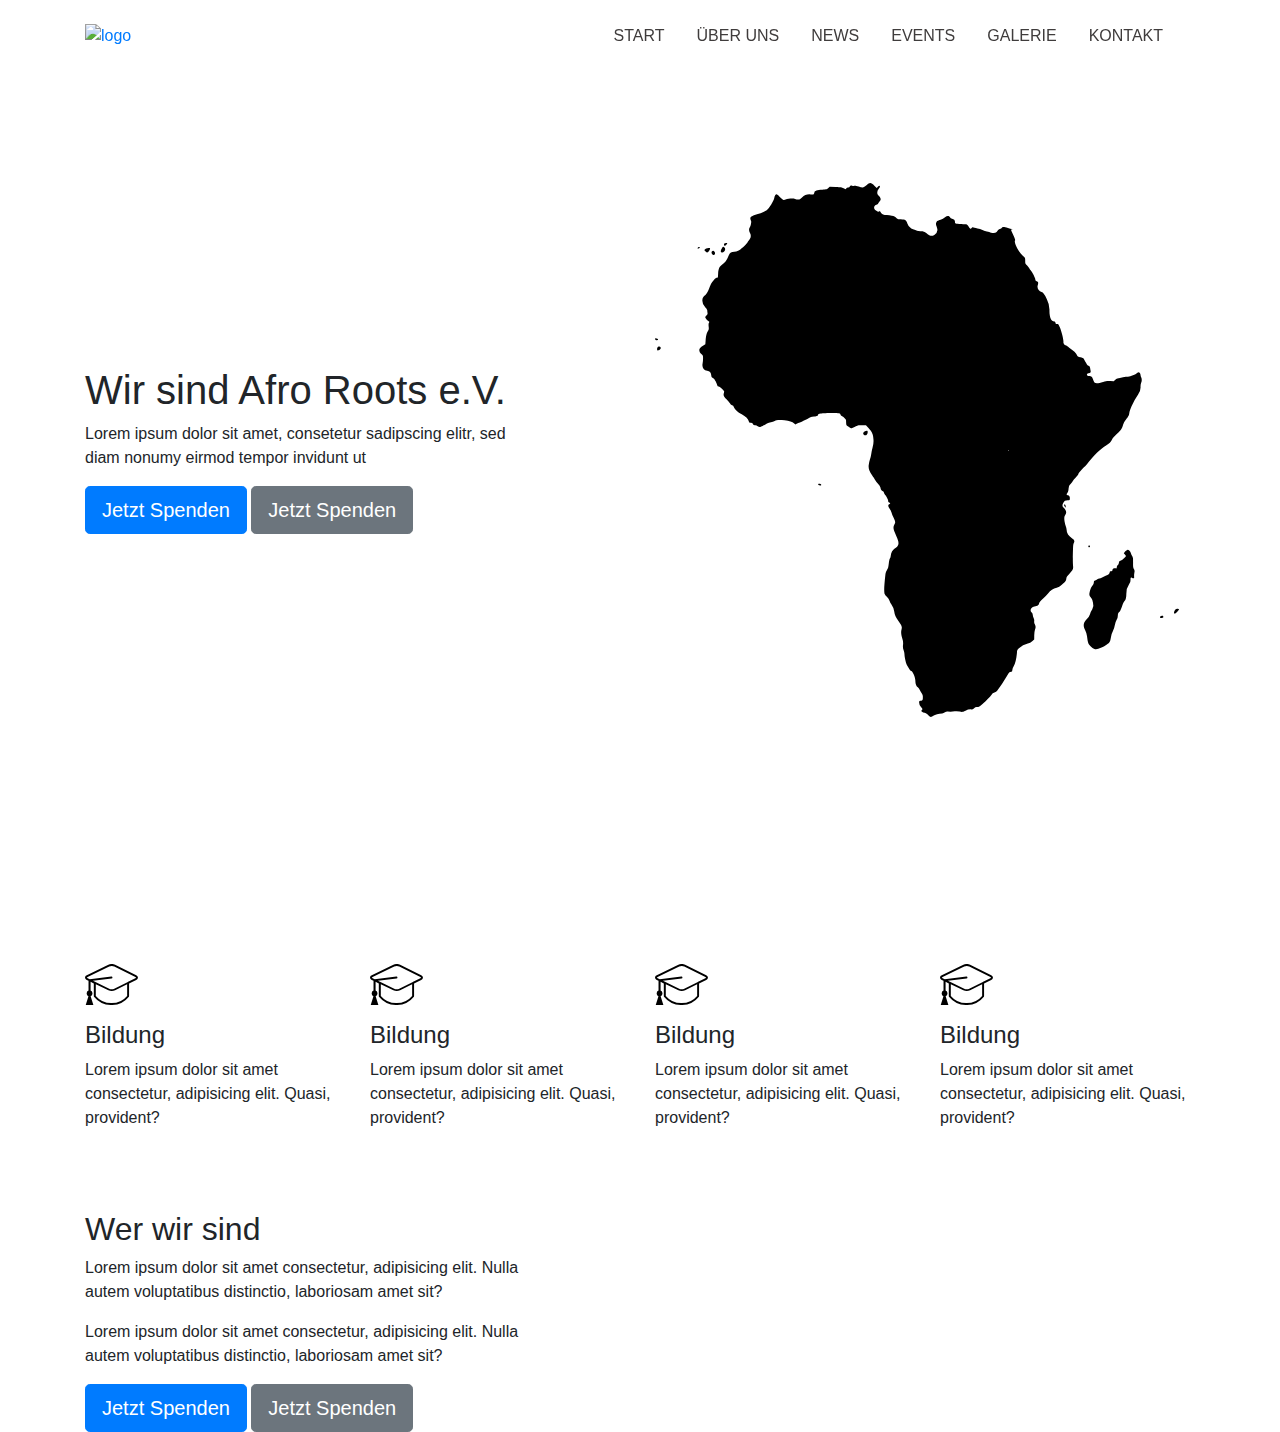
==== index.html @ 77c0eddc "first commit" ====
<!DOCTYPE html>
<html lang="en">
  <!-- Head -->

  <head>
    <meta charset="UTF-8" />
    <meta name="viewport" content="width=device-width, initial-scale=1.0" />
    <meta http-equiv="X-UA-Compatible" content="ie=edge" />
    <title>Home - Afro Roots e.V.</title>

    <!-- Font Awesome -->
    <link
      href="https://cdnjs.cloudflare.com/ajax/libs/font-awesome/5.9.0/css/all.min.css"
      rel="stylesheet"
    />

    <!-- Styles -->
    <link rel="stylesheet" href="style.css" />
    <link rel="stylesheet" href="bootstrap/bootstrap.min.css" />

    <!-- Scripts -->
    <script src="js/jquery.js"></script>
    <script src="js/script.js" defer></script>
  </head>
  <!-- Head  end -->

  <body>
    <!-- NAVBAR -->
    <nav id="nav" class="d-flex align-items-center justify-content-between">
      <div class="overlay"></div>
      <div class="container">
        <div class="row">
          <div class="col-12 d-flex align-items-center justify-content-between">
            <!-- NAV HEADER -->
            <div
              class="nav-header d-flex align-items-center justify-content-between"
            >
              <a class="logo" href="index.html"
                ><img src="img/logo.svg" alt="logo"
              /></a>
              <div id="menu-btn">
                <span></span>
                <span></span>
                <span></span>
              </div>
            </div>
            <!-- LINKS -->
            <div class="links-container d-flex align-items-center" id="menu">
              <ul>
                <li>
                  <a href="index.html">Start</a>
                </li>
                <li>
                  <a href="uberuns.html">Über Uns</a>
                </li>
                <li>
                  <a href="leistungen.html">News</a>
                </li>
                <li>
                  <a href="projekte.html">Events</a>
                </li>
                <li>
                  <a href="projekte.html">Galerie</a>
                </li>
                <li>
                  <a href="kontakt.html">Kontakt</a>
                </li>
              </ul>
            </div>
          </div>
        </div>
      </div>
    </nav>
    <!-- NAVBAR END -->

    <div class="wrapper home">
      <!-- HEADER -->
      <header>
        <div class="container h-100 d-flex align-items-center">
          <div class="row d-flex align-items-center">
            <div class="col-sm-12 col-lg-5 mb-5 mb-lg-0">
              <h1>Wir sind Afro Roots e.V.</h1>
              <p>
                Lorem ipsum dolor sit amet, consetetur sadipscing elitr, sed
                diam nonumy eirmod tempor invidunt ut
              </p>
              <div class="btns">
                <div class="btn btn-lg btn-primary">Jetzt Spenden</div>
                <div class="btn btn-lg btn-secondary">Jetzt Spenden</div>
              </div>
            </div>
            <div class="col-sm-12 col-lg-6 offset-lg-1">
              <img src="img/africa.svg" alt="" class="img-fluid" />
            </div>
          </div>
        </div>
      </header>
      <!-- HEADER END -->

      <section class="padding">
        <div class="container">
          <div class="row">
            <div class="col-sm-12 col-lg-3 mb-5 mb-lg-0">
              <div>
                <img class="icon mb-3" src="img/education.svg" alt="" />
                <h4>Bildung</h4>
                <p>
                  Lorem ipsum dolor sit amet consectetur, adipisicing elit.
                  Quasi, provident?
                </p>
              </div>
            </div>
            <div class="col-sm-12 col-lg-3 mb-5 mb-lg-0">
              <div>
                <img class="icon mb-3" src="img/education.svg" alt="" />
                <h4>Bildung</h4>
                <p>
                  Lorem ipsum dolor sit amet consectetur, adipisicing elit.
                  Quasi, provident?
                </p>
              </div>
            </div>
            <div class="col-sm-12 col-lg-3 mb-5 mb-lg-0">
              <div>
                <img class="icon mb-3" src="img/education.svg" alt="" />
                <h4>Bildung</h4>
                <p>
                  Lorem ipsum dolor sit amet consectetur, adipisicing elit.
                  Quasi, provident?
                </p>
              </div>
            </div>
            <div class="col-sm-12 col-lg-3 mb-5 mb-lg-0">
              <div>
                <img class="icon mb-3" src="img/education.svg" alt="" />
                <h4>Bildung</h4>
                <p>
                  Lorem ipsum dolor sit amet consectetur, adipisicing elit.
                  Quasi, provident?
                </p>
              </div>
            </div>
          </div>
        </div>
      </section>

      <section>
        <div class="container">
          <div class="row">
            <div class="col-sm-12 col-lg-5">
              <h2>Wer wir sind</h2>
              <p>
                Lorem ipsum dolor sit amet consectetur, adipisicing elit. Nulla
                autem voluptatibus distinctio, laboriosam amet sit?
              </p>
              <p>
                Lorem ipsum dolor sit amet consectetur, adipisicing elit. Nulla
                autem voluptatibus distinctio, laboriosam amet sit?
              </p>
              <div class="btns">
                <div class="btn btn-lg btn-primary">Jetzt Spenden</div>
                <div class="btn btn-lg btn-secondary">Jetzt Spenden</div>
              </div>
            </div>
          </div>
        </div>
      </section>
    </div>
  </body>

  <script src="bootstrap/bootstrap.min.js"></script>
</html>
---- style.css ----
/* GLOBAL STYLES */
.padding {
  padding: 4rem;
}

nav {
  position: fixed;
  width: 100%;
  z-index: 20;
  height: 4.5em;
  -webkit-transition: all 0.4s ease;
  transition: all 0.4s ease;
}

nav .logo {
  -webkit-transition: all 0.4s ease;
  transition: all 0.4s ease;
}

nav .logo img {
  width: 140px;
}

@media screen and (min-width: 992px) {
  nav .logo img {
    width: 160px;
  }
}

nav .overlay {
  background: #555555;
  opacity: 0.6;
  width: 100%;
  height: 200vh;
  z-index: 20;
  position: fixed;
  display: none;
  -webkit-transition: all 0.4s ease;
  transition: all 0.4s ease;
}

@media screen and (min-width: 992px) {
  nav .overlay {
    display: none;
  }
}

nav .overlay-visible {
  display: block;
  -webkit-transition: all 0.4s ease;
  transition: all 0.4s ease;
}

@media screen and (min-width: 992px) {
  nav .overlay-visible {
    display: none;
  }
}

nav .nav-header {
  width: 100%;
}

nav .btn {
  margin-top: 0;
}

nav .links-container {
  background: #fff;
  position: fixed;
  height: 100%;
  width: 70%;
  top: 0;
  right: 0;
  -webkit-transform: translateX(100%);
          transform: translateX(100%);
  -webkit-transition: all 0.4s ease;
  transition: all 0.4s ease;
  z-index: 22;
}

nav .links-container .btn {
  display: none;
}

@media screen and (min-width: 992px) {
  nav .links-container .btn {
    display: block;
  }
}

nav .links-container ul {
  display: -webkit-box;
  display: -ms-flexbox;
  display: flex;
  -webkit-box-orient: vertical;
  -webkit-box-direction: normal;
      -ms-flex-direction: column;
          flex-direction: column;
  margin: 0;
  -webkit-box-align: start;
      -ms-flex-align: start;
          align-items: start;
  -webkit-transition: all 0.4s ease;
  transition: all 0.4s ease;
}

@media screen and (min-width: 992px) {
  nav .links-container ul {
    -webkit-box-orient: horizontal;
    -webkit-box-direction: normal;
        -ms-flex-direction: row;
            flex-direction: row;
    -webkit-box-align: center;
        -ms-flex-align: center;
            align-items: center;
  }
}

nav .links-container ul li {
  display: inline-block;
  margin-bottom: 2rem;
}

nav .links-container ul li:last-child {
  display: inline-block;
}

@media screen and (min-width: 992px) {
  nav .links-container ul li {
    margin-bottom: 0;
    margin-right: 2em !important;
  }
}

nav .links-container ul li a {
  font-family: "Montserrat Medium", sans-serif;
  text-transform: uppercase;
  color: #3f3c3c;
  font-size: 1.6em;
  -webkit-transition: all 0.4s ease;
  transition: all 0.4s ease;
}

nav .links-container ul li a:hover {
  color: #46b3e6;
}

@media screen and (min-width: 992px) {
  nav .links-container ul li a {
    font-size: 1em;
  }
}

nav .links-container ul li .active {
  color: #46b3e6;
}

nav a {
  text-decoration: none;
}

nav .menu-open {
  display: -webkit-box !important;
  display: -ms-flexbox !important;
  display: flex !important;
  -webkit-transform: translateX(0);
          transform: translateX(0);
  -webkit-transition: all 0.4s ease;
  transition: all 0.4s ease;
}

nav #menu-btn {
  display: block;
  cursor: pointer;
  position: relative;
  z-index: 25;
  -webkit-transition: all 0.4s ease;
  transition: all 0.4s ease;
}

nav #menu-btn span {
  background: #3f3c3c;
  width: 32px;
  height: 4px;
  margin-bottom: 0.25em;
  display: block;
  -webkit-transition: all 0.4s ease;
  transition: all 0.4s ease;
}

nav #menu-btn .menu-btn-open {
  -webkit-transform: rotate(45deg);
          transform: rotate(45deg);
  margin: 0;
}

nav #menu-btn .menu-btn-open-2 {
  -webkit-transform: rotate(-45deg);
          transform: rotate(-45deg);
  position: relative;
  margin: 0;
  bottom: 4px;
}

nav #menu-btn .menu-close {
  display: none;
  margin: 0;
}

nav #menu-btn .span:last-child {
  margin-bottom: 0em;
}

@media (min-width: 992px) {
  nav .links-container {
    position: static;
    background: transparent;
    -webkit-transform: translateX(0);
            transform: translateX(0);
    width: auto;
  }
  nav .nav-header {
    width: auto;
  }
  nav #menu-btn {
    display: none;
  }
}

/* fixed nav */
.fixed-nav {
  position: fixed;
  height: 5.5em;
  top: 0;
  left: 0;
  width: 100%;
  background: white;
  -webkit-box-shadow: 0 5px 10px rgba(154, 160, 185, 0.05), 0 15px 40px rgba(166, 173, 201, 0.2);
          box-shadow: 0 5px 10px rgba(154, 160, 185, 0.05), 0 15px 40px rgba(166, 173, 201, 0.2);
  z-index: 20;
}

.top-link {
  font-size: 1.25rem;
  position: fixed;
  bottom: 3rem;
  right: 3rem;
  width: 2rem;
  height: 2rem;
  background: #46b3e6;
  place-items: center;
  border-radius: 8px;
  -webkit-animation: bounce 3s ease-in-out infinite;
          animation: bounce 3s ease-in-out infinite;
  visibility: hidden;
  z-index: -4;
}

.top-link i {
  color: #fff;
  font-size: 1.2em;
}

.show-link {
  visibility: visible;
  z-index: 4;
}

@-webkit-keyframes bounce {
  0% {
    -webkit-transform: scale(1);
            transform: scale(1);
  }
  50% {
    -webkit-transform: scale(1.3);
            transform: scale(1.3);
  }
  100% {
    -webkit-transform: scale(1);
            transform: scale(1);
  }
}

@keyframes bounce {
  0% {
    -webkit-transform: scale(1);
            transform: scale(1);
  }
  50% {
    -webkit-transform: scale(1.3);
            transform: scale(1.3);
  }
  100% {
    -webkit-transform: scale(1);
            transform: scale(1);
  }
}

header {
  height: 100vh;
}
/*# sourceMappingURL=style.css.map */
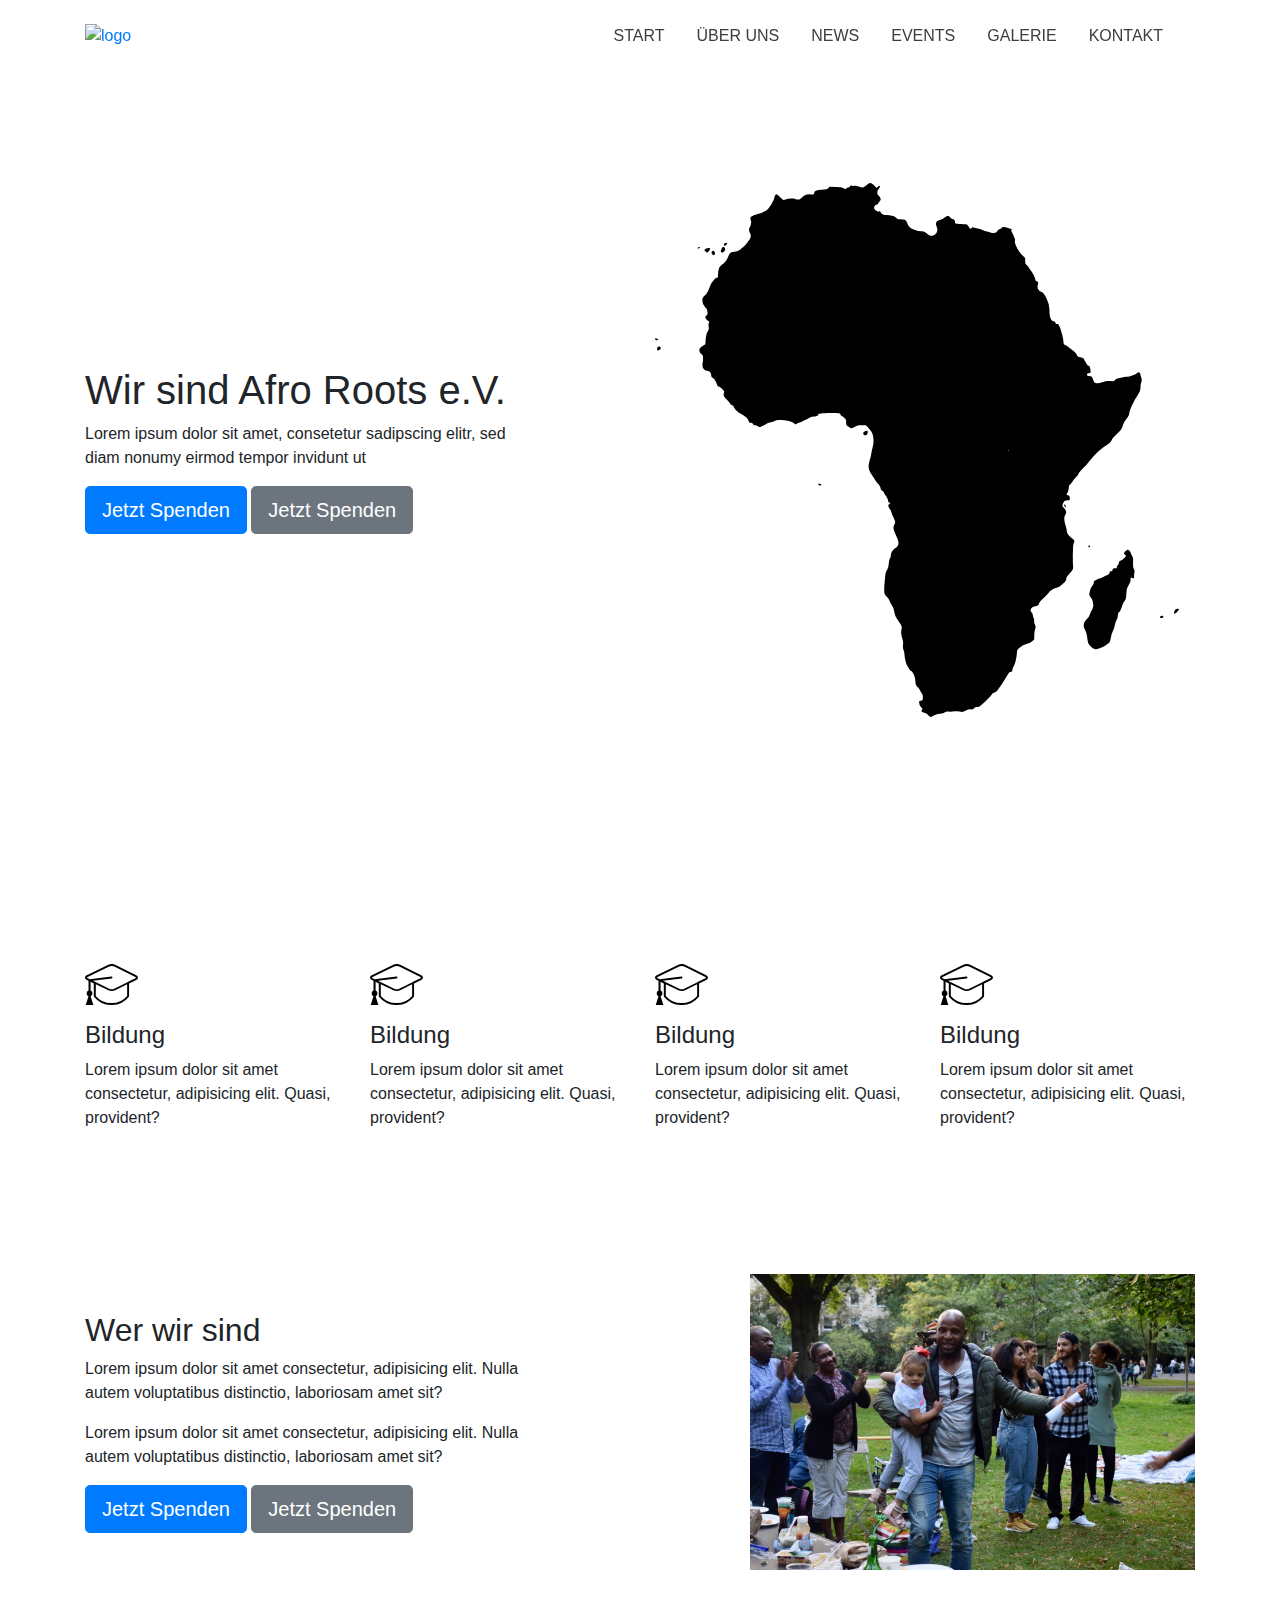
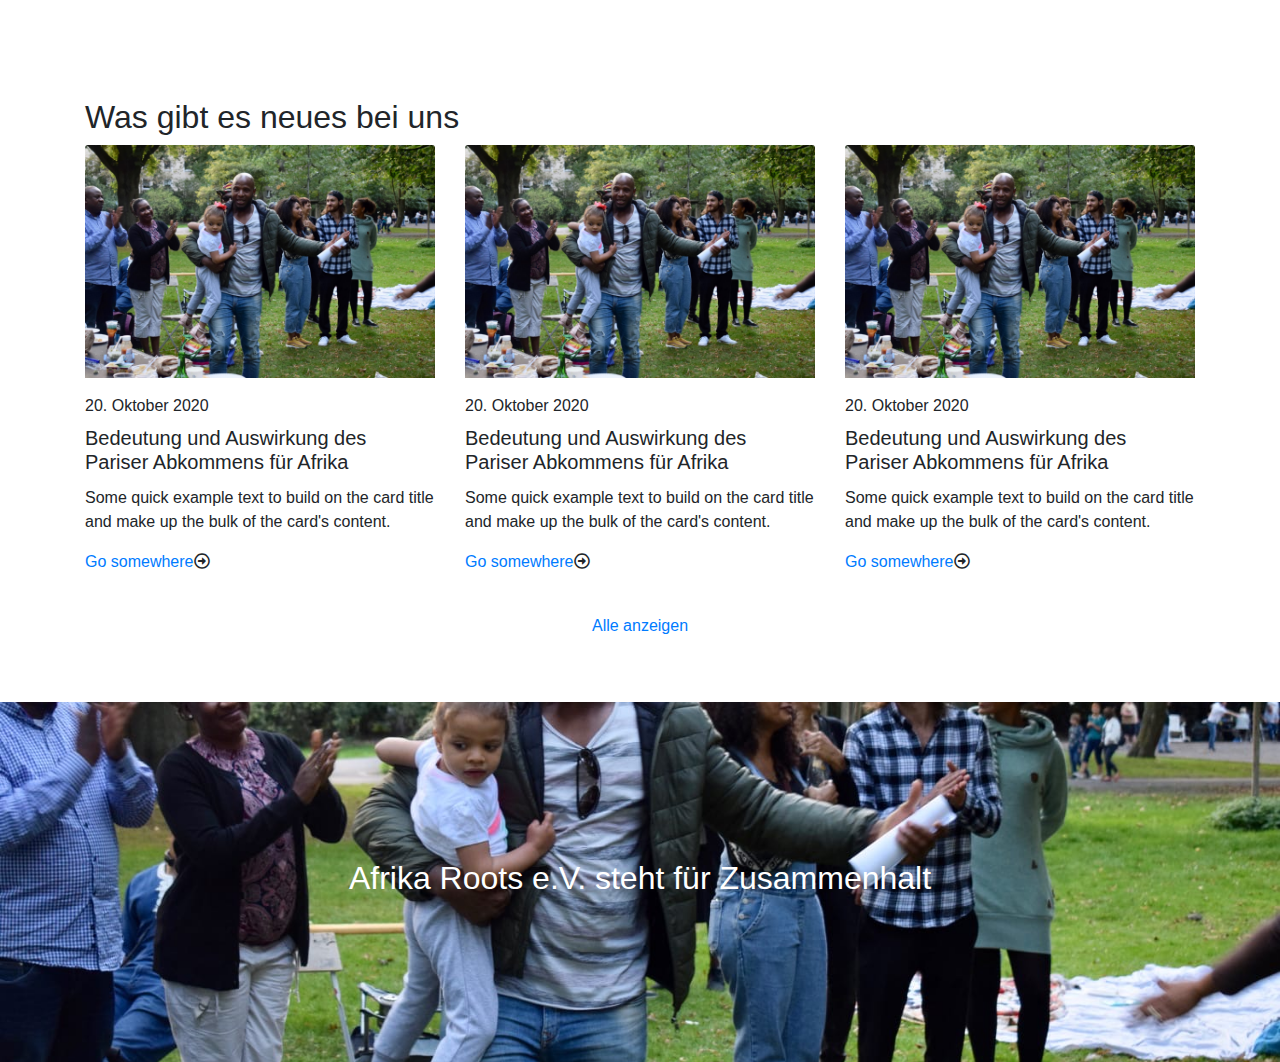
==== commit 6c4392ee: "add sections home" ====
--- a/index.html
+++ b/index.html
@@ -100,54 +100,54 @@
       <section class="padding">
         <div class="container">
           <div class="row">
-            <div class="col-sm-12 col-lg-3 mb-5 mb-lg-0">
-              <div>
-                <img class="icon mb-3" src="img/education.svg" alt="" />
-                <h4>Bildung</h4>
-                <p>
-                  Lorem ipsum dolor sit amet consectetur, adipisicing elit.
-                  Quasi, provident?
-                </p>
-              </div>
-            </div>
-            <div class="col-sm-12 col-lg-3 mb-5 mb-lg-0">
-              <div>
-                <img class="icon mb-3" src="img/education.svg" alt="" />
-                <h4>Bildung</h4>
-                <p>
-                  Lorem ipsum dolor sit amet consectetur, adipisicing elit.
-                  Quasi, provident?
-                </p>
-              </div>
-            </div>
-            <div class="col-sm-12 col-lg-3 mb-5 mb-lg-0">
-              <div>
-                <img class="icon mb-3" src="img/education.svg" alt="" />
-                <h4>Bildung</h4>
-                <p>
-                  Lorem ipsum dolor sit amet consectetur, adipisicing elit.
-                  Quasi, provident?
-                </p>
-              </div>
-            </div>
-            <div class="col-sm-12 col-lg-3 mb-5 mb-lg-0">
-              <div>
-                <img class="icon mb-3" src="img/education.svg" alt="" />
-                <h4>Bildung</h4>
-                <p>
-                  Lorem ipsum dolor sit amet consectetur, adipisicing elit.
-                  Quasi, provident?
-                </p>
-              </div>
-            </div>
-          </div>
-        </div>
-      </section>
-
-      <section>
+            <div class="col-sm-12 col-lg-3 mb-4 mb-lg-0">
+              <div>
+                <img class="icon mb-3" src="img/education.svg" alt="" />
+                <h4>Bildung</h4>
+                <p>
+                  Lorem ipsum dolor sit amet consectetur, adipisicing elit.
+                  Quasi, provident?
+                </p>
+              </div>
+            </div>
+            <div class="col-sm-12 col-lg-3 mb-4 mb-lg-0">
+              <div>
+                <img class="icon mb-3" src="img/education.svg" alt="" />
+                <h4>Bildung</h4>
+                <p>
+                  Lorem ipsum dolor sit amet consectetur, adipisicing elit.
+                  Quasi, provident?
+                </p>
+              </div>
+            </div>
+            <div class="col-sm-12 col-lg-3 mb-4 mb-lg-0">
+              <div>
+                <img class="icon mb-3" src="img/education.svg" alt="" />
+                <h4>Bildung</h4>
+                <p>
+                  Lorem ipsum dolor sit amet consectetur, adipisicing elit.
+                  Quasi, provident?
+                </p>
+              </div>
+            </div>
+            <div class="col-sm-12 col-lg-3">
+              <div>
+                <img class="icon mb-3" src="img/education.svg" alt="" />
+                <h4>Bildung</h4>
+                <p>
+                  Lorem ipsum dolor sit amet consectetur, adipisicing elit.
+                  Quasi, provident?
+                </p>
+              </div>
+            </div>
+          </div>
+        </div>
+      </section>
+
+      <section class="padding">
         <div class="container">
-          <div class="row">
-            <div class="col-sm-12 col-lg-5">
+          <div class="row d-block d-lg-flex align-items-lg-center">
+            <div class="col-sm-12 col-lg-5 mb-5 mb-lg-0">
               <h2>Wer wir sind</h2>
               <p>
                 Lorem ipsum dolor sit amet consectetur, adipisicing elit. Nulla
@@ -162,6 +162,103 @@
                 <div class="btn btn-lg btn-secondary">Jetzt Spenden</div>
               </div>
             </div>
+            <div class="col-sm-12 col-lg-5 offset-lg-2">
+              <img src="img/img-bbq-1.JPG" alt="" class="img-fluid" />
+            </div>
+          </div>
+        </div>
+      </section>
+
+      <section class="padding">
+        <div class="container">
+          <div class="row">
+            <div class="col-sm-12 col-lg-12">
+              <h2>Was gibt es neues bei uns</h2>
+            </div>
+            <div class="col-sm-12 col-lg-4">
+              <div class="card border-0 w-100" style="width: 18rem">
+                <img
+                  class="card-img-top"
+                  src="img/img-bbq-1.JPG"
+                  alt="Card image cap"
+                />
+                <div class="card-body py-3 px-0">
+                  <span class="d-block mb-2">20. Oktober 2020</span>
+                  <h5 class="card-title">
+                    Bedeutung und Auswirkung des Pariser Abkommens für Afrika
+                  </h5>
+                  <p class="card-text">
+                    Some quick example text to build on the card title and make
+                    up the bulk of the card's content.
+                  </p>
+                  <div>
+                    <a href="#" class="read-more-btn">Go somewhere</a
+                    ><i class="far fa-arrow-alt-circle-right"></i>
+                  </div>
+                </div>
+              </div>
+            </div>
+            <div class="col-sm-12 col-lg-4">
+              <div class="card border-0 w-100" style="width: 18rem">
+                <img
+                  class="card-img-top"
+                  src="img/img-bbq-1.JPG"
+                  alt="Card image cap"
+                />
+                <div class="card-body py-3 px-0">
+                  <span class="d-block mb-2">20. Oktober 2020</span>
+                  <h5 class="card-title">
+                    Bedeutung und Auswirkung des Pariser Abkommens für Afrika
+                  </h5>
+                  <p class="card-text">
+                    Some quick example text to build on the card title and make
+                    up the bulk of the card's content.
+                  </p>
+                  <div>
+                    <a href="#" class="read-more-btn">Go somewhere</a
+                    ><i class="far fa-arrow-alt-circle-right"></i>
+                  </div>
+                </div>
+              </div>
+            </div>
+            <div class="col-sm-12 col-lg-4">
+              <div class="card border-0 w-100" style="width: 18rem">
+                <img
+                  class="card-img-top"
+                  src="img/img-bbq-1.JPG"
+                  alt="Card image cap"
+                />
+                <div class="card-body py-3 px-0">
+                  <span class="d-block mb-2">20. Oktober 2020</span>
+                  <h5 class="card-title">
+                    Bedeutung und Auswirkung des Pariser Abkommens für Afrika
+                  </h5>
+                  <p class="card-text">
+                    Some quick example text to build on the card title and make
+                    up the bulk of the card's content.
+                  </p>
+                  <div>
+                    <a href="#" class="read-more-btn">Go somewhere</a
+                    ><i class="far fa-arrow-alt-circle-right"></i>
+                  </div>
+                </div>
+              </div>
+            </div>
+            <div class="col-sm-12 col-12 text-center mt-4">
+              <a href="#" class="show-more-btn">Alle anzeigen</a>
+            </div>
+          </div>
+        </div>
+      </section>
+
+      <section class="banner banner-home">
+        <div
+          class="container-fluid d-flex align-items-center justify-content-center h-100"
+        >
+          <div class="row">
+            <div class="col-12">
+              <h2>Afrika Roots e.V. steht für Zusammenhalt</h2>
+            </div>
           </div>
         </div>
       </section>
--- a/style.css
+++ b/style.css
@@ -1,6 +1,6 @@
 /* GLOBAL STYLES */
 .padding {
-  padding: 4rem;
+  padding: 4rem 0;
 }
 
 nav {
@@ -300,4 +300,19 @@
 header {
   height: 100vh;
 }
+
+.banner {
+  height: 40vh;
+}
+
+.banner-home {
+  background: url("img/img-bbq-1.JPG");
+  background-size: cover;
+  background-position: center;
+  background-repeat: no-repeat;
+}
+
+.banner-home h2 {
+  color: #fff;
+}
 /*# sourceMappingURL=style.css.map */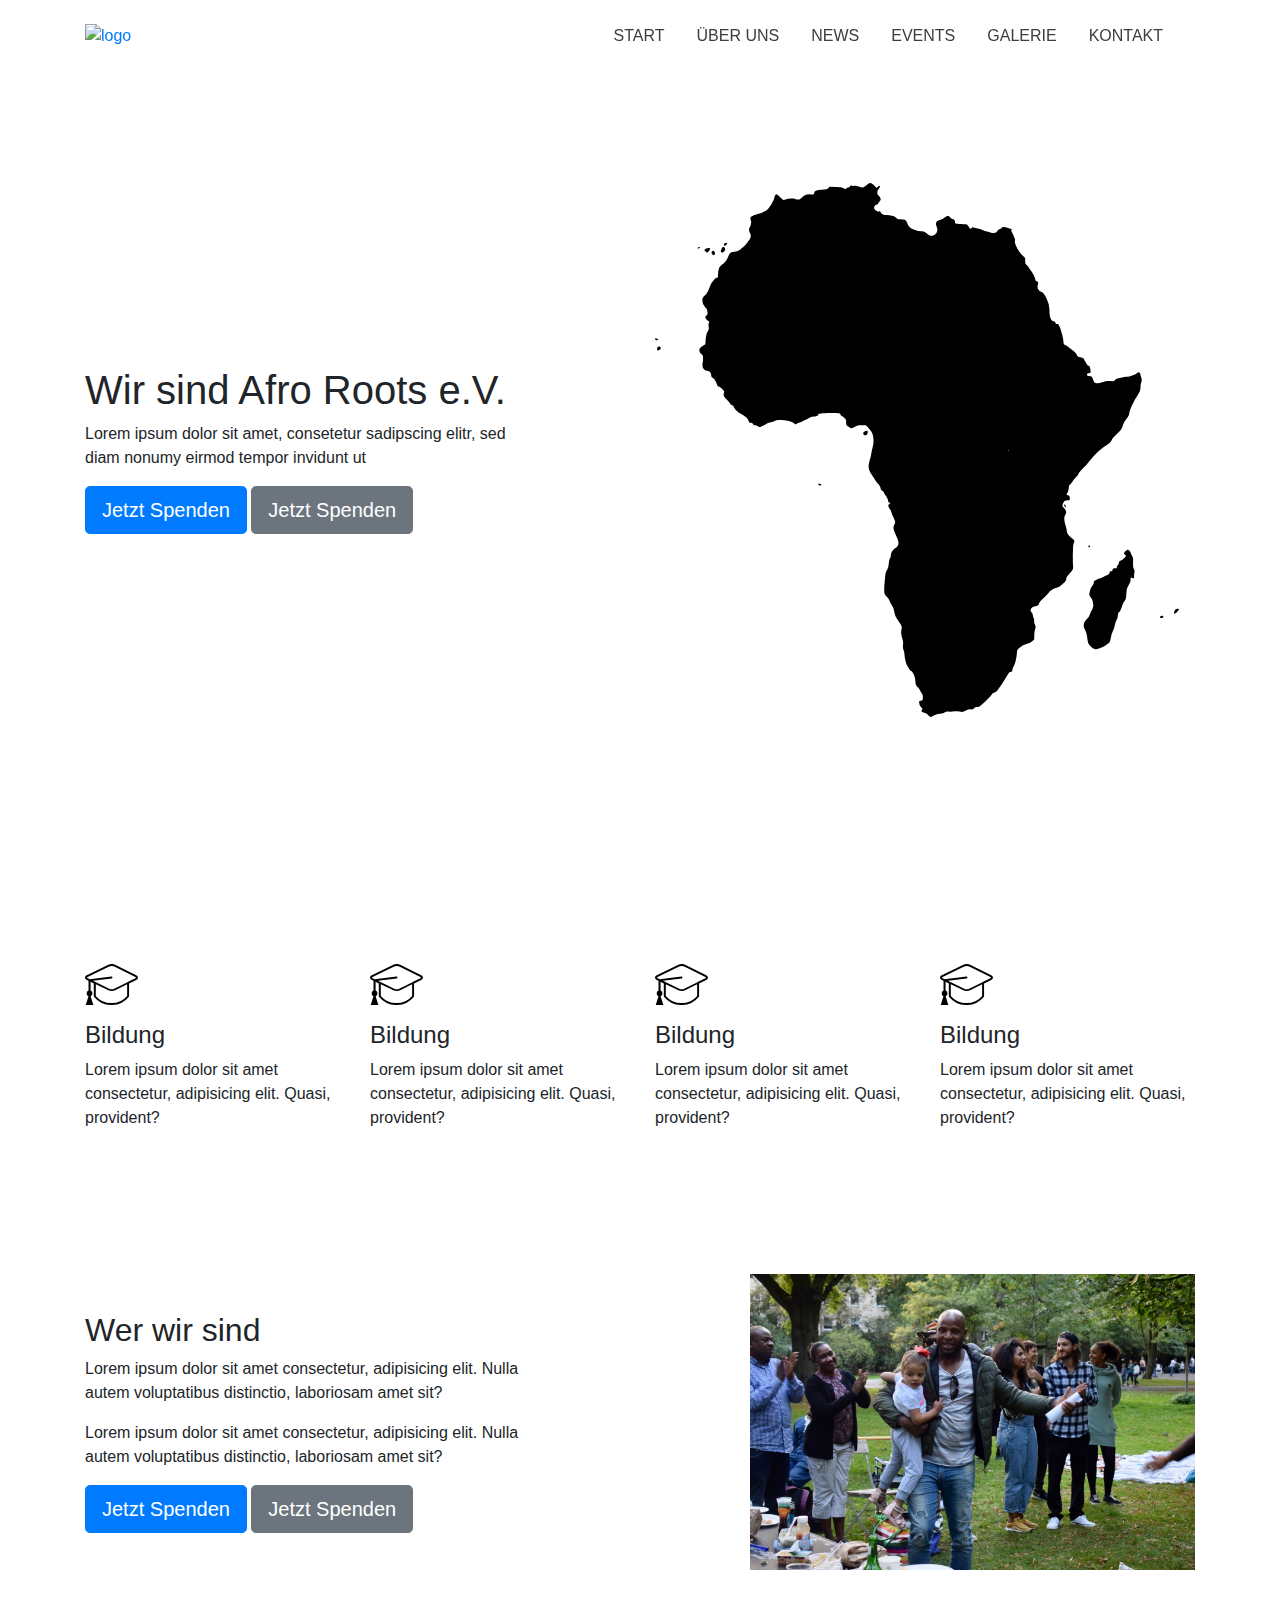
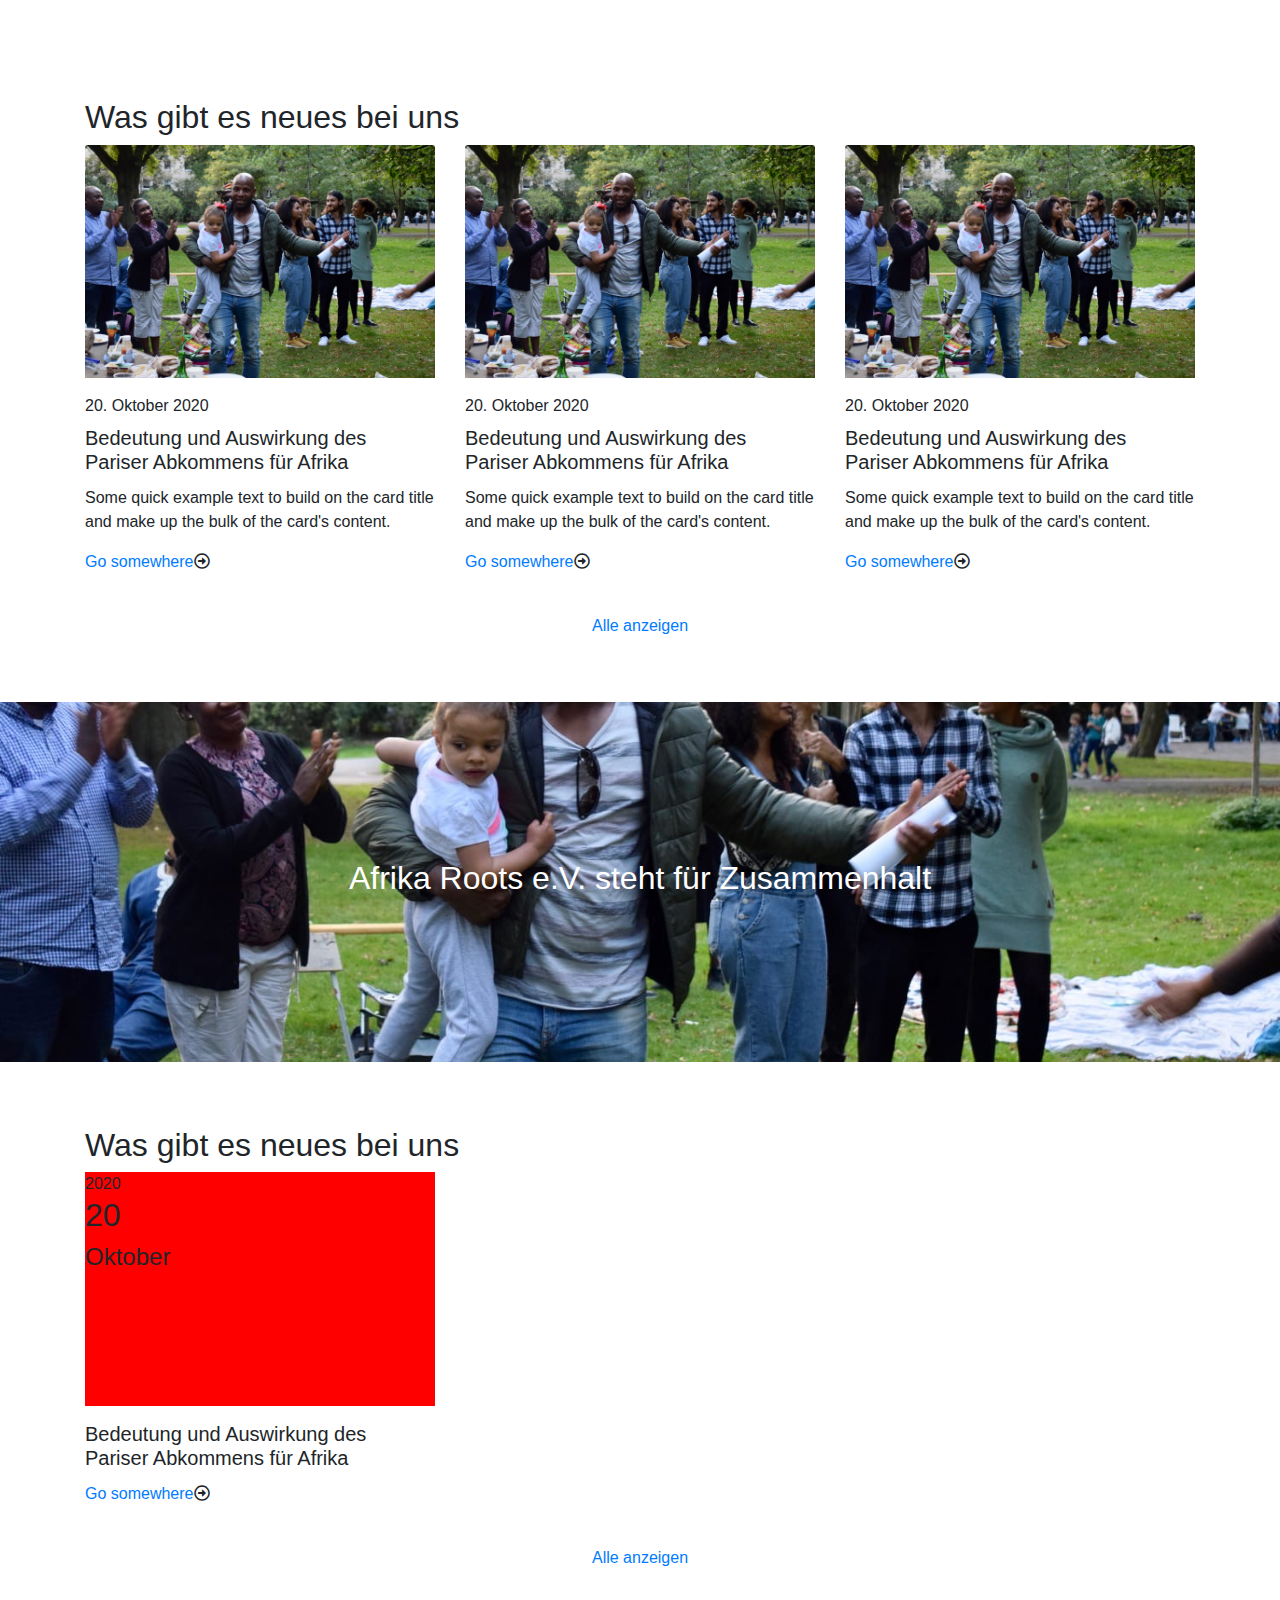
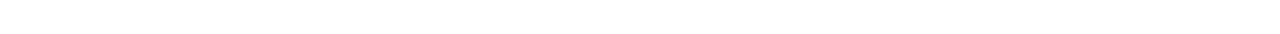
==== commit 2189fe0d: "changes" ====
--- a/index.html
+++ b/index.html
@@ -172,11 +172,11 @@
       <section class="padding">
         <div class="container">
           <div class="row">
-            <div class="col-sm-12 col-lg-12">
+            <div class="col-12">
               <h2>Was gibt es neues bei uns</h2>
             </div>
             <div class="col-sm-12 col-lg-4">
-              <div class="card border-0 w-100" style="width: 18rem">
+              <div class="card border-0 w-100">
                 <img
                   class="card-img-top"
                   src="img/img-bbq-1.JPG"
@@ -199,7 +199,7 @@
               </div>
             </div>
             <div class="col-sm-12 col-lg-4">
-              <div class="card border-0 w-100" style="width: 18rem">
+              <div class="card border-0 w-100">
                 <img
                   class="card-img-top"
                   src="img/img-bbq-1.JPG"
@@ -222,7 +222,7 @@
               </div>
             </div>
             <div class="col-sm-12 col-lg-4">
-              <div class="card border-0 w-100" style="width: 18rem">
+              <div class="card border-0 w-100"">
                 <img
                   class="card-img-top"
                   src="img/img-bbq-1.JPG"
@@ -262,6 +262,47 @@
           </div>
         </div>
       </section>
+
+      <section class="padding">
+        <div class="container">
+          <div class="row">
+            <div class="col-12">
+              <h2>Was gibt es neues bei uns</h2>
+            </div>
+            <div class="col-sm-12 col-lg-4">
+              <div class="card border-0 w-100">
+                <div class="card-img-wrap h-100 w-100">
+                  <div class="card-overlay h-100 w-100">
+                    <span>2020</span>
+                    <div>
+                      <h2>20</h2>
+                      <h4>Oktober</h4>
+                    </div>
+                  </div>
+                  <img
+                    class="card-img-top"
+                    src="img/img-bbq-1.JPG"
+                    alt="Card image cap"
+                  />
+                </div>
+                <div class="card-body py-3 px-0">
+                  <h5 class="card-title">
+                    Bedeutung und Auswirkung des Pariser Abkommens für Afrika
+                  </h5>
+                  <div>
+                    <a href="#" class="read-more-btn">Go somewhere</a
+                    ><i class="far fa-arrow-alt-circle-right"></i>
+                  </div>
+                </div>
+              </div>
+            </div>
+
+            <div class="col-sm-12 col-12 text-center mt-4">
+              <a href="#" class="show-more-btn">Alle anzeigen</a>
+            </div>
+          </div>
+        </div>
+      </section>
     </div>
   </body>
 
--- a/style.css
+++ b/style.css
@@ -315,4 +315,13 @@
 .banner-home h2 {
   color: #fff;
 }
+
+.card-img-wrap {
+  position: relative;
+}
+
+.card-overlay {
+  position: absolute;
+  background: red;
+}
 /*# sourceMappingURL=style.css.map */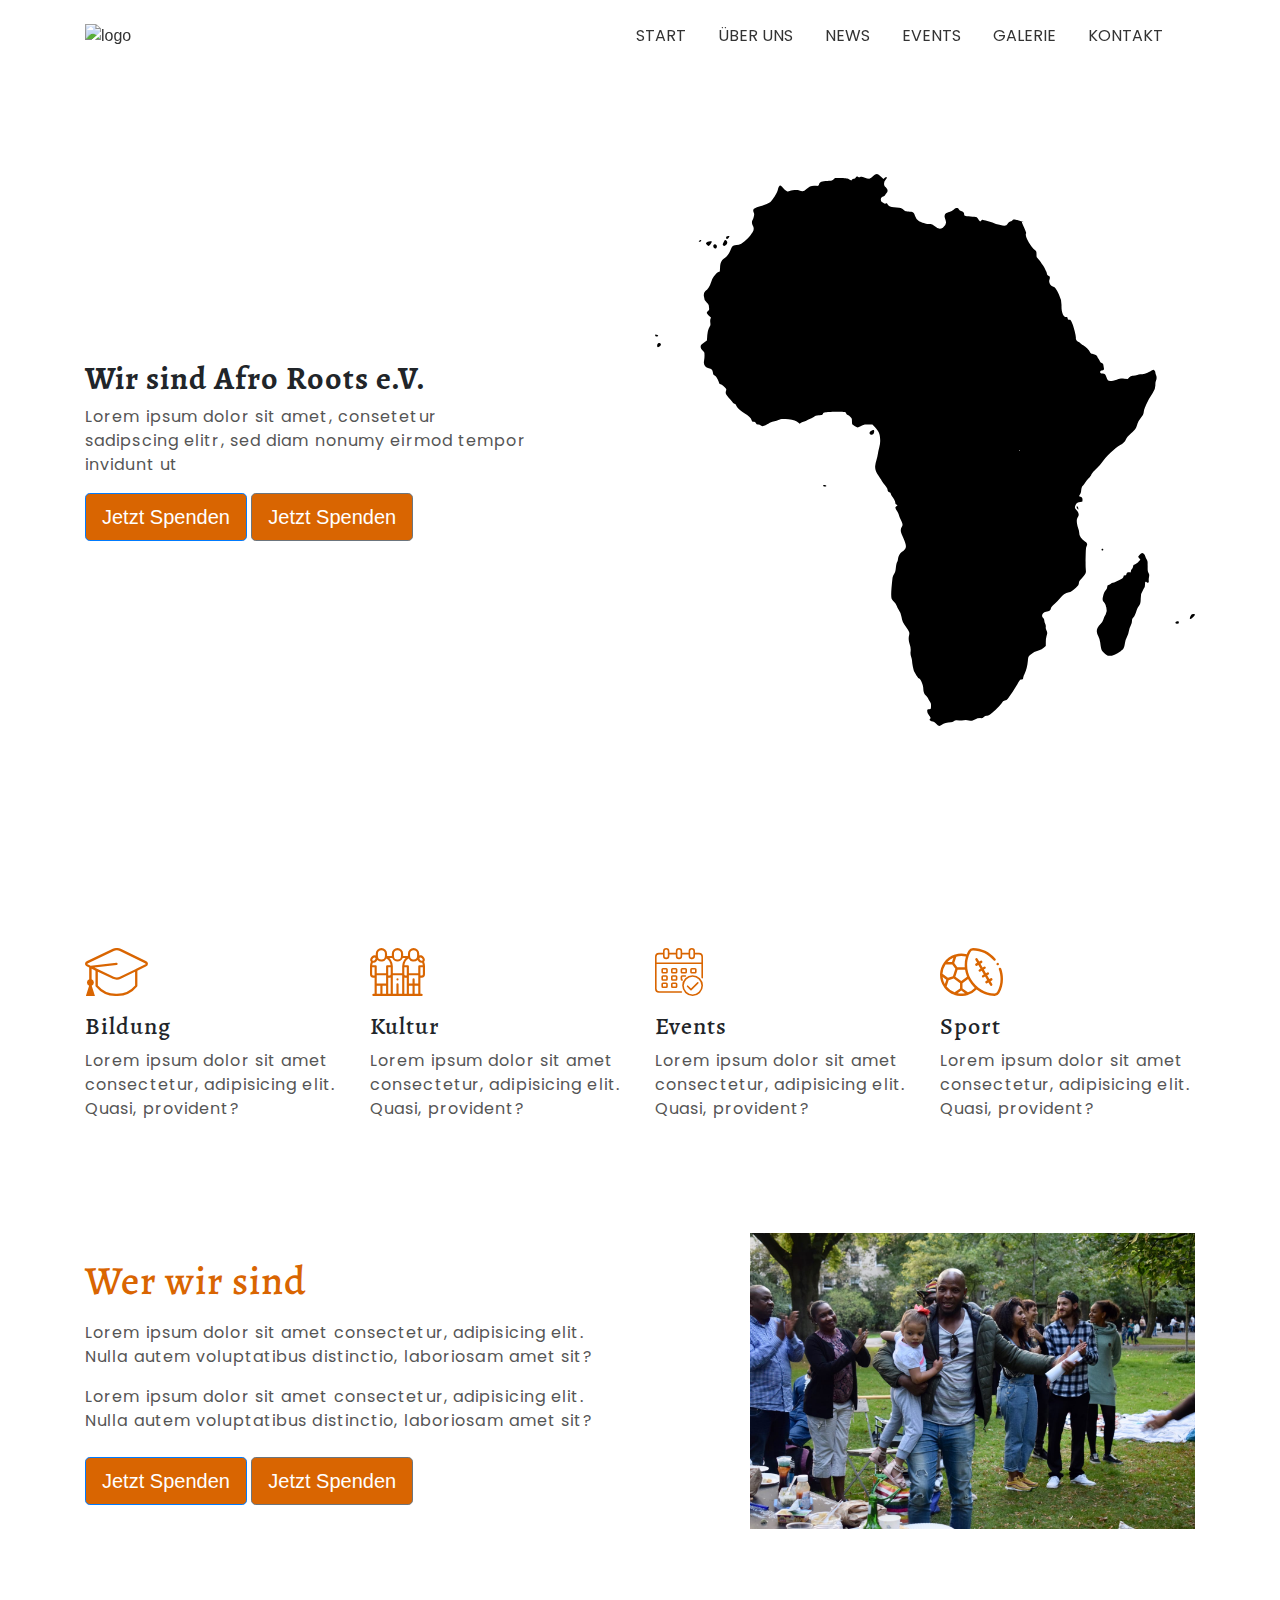
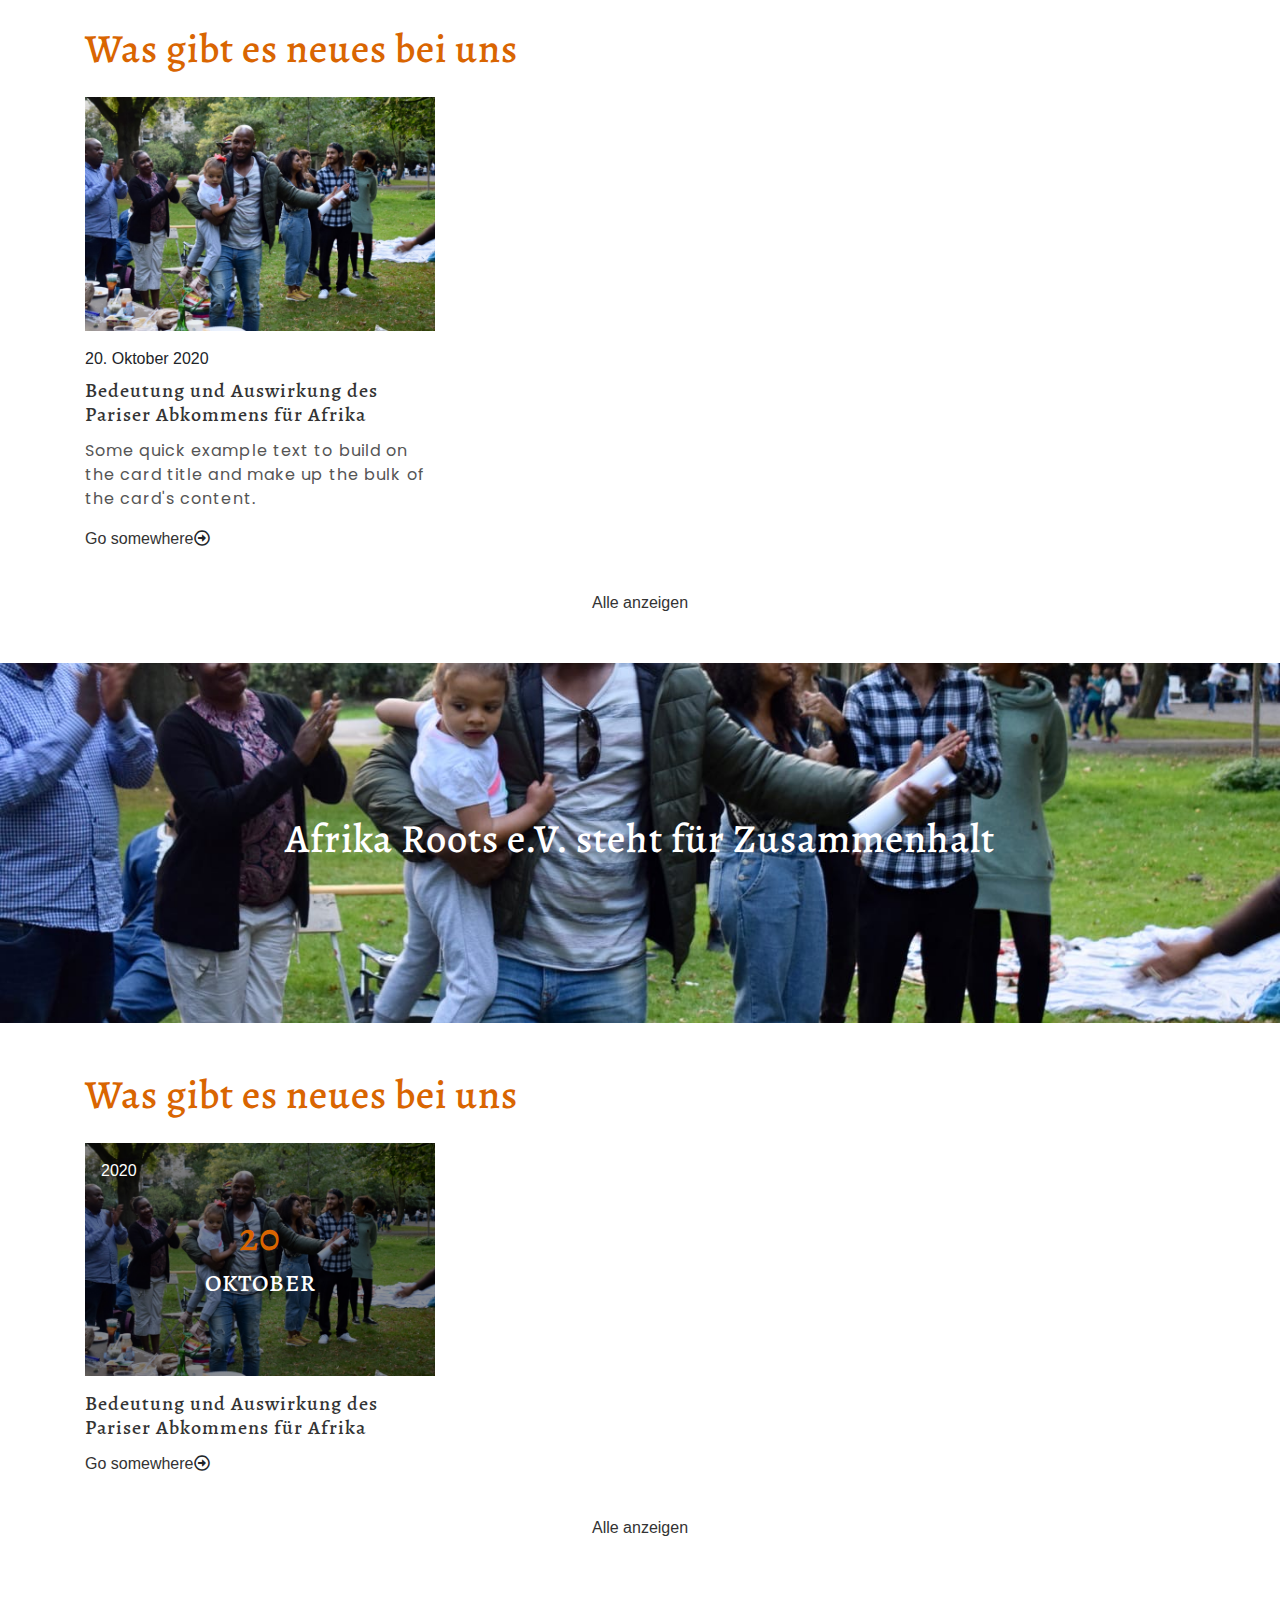
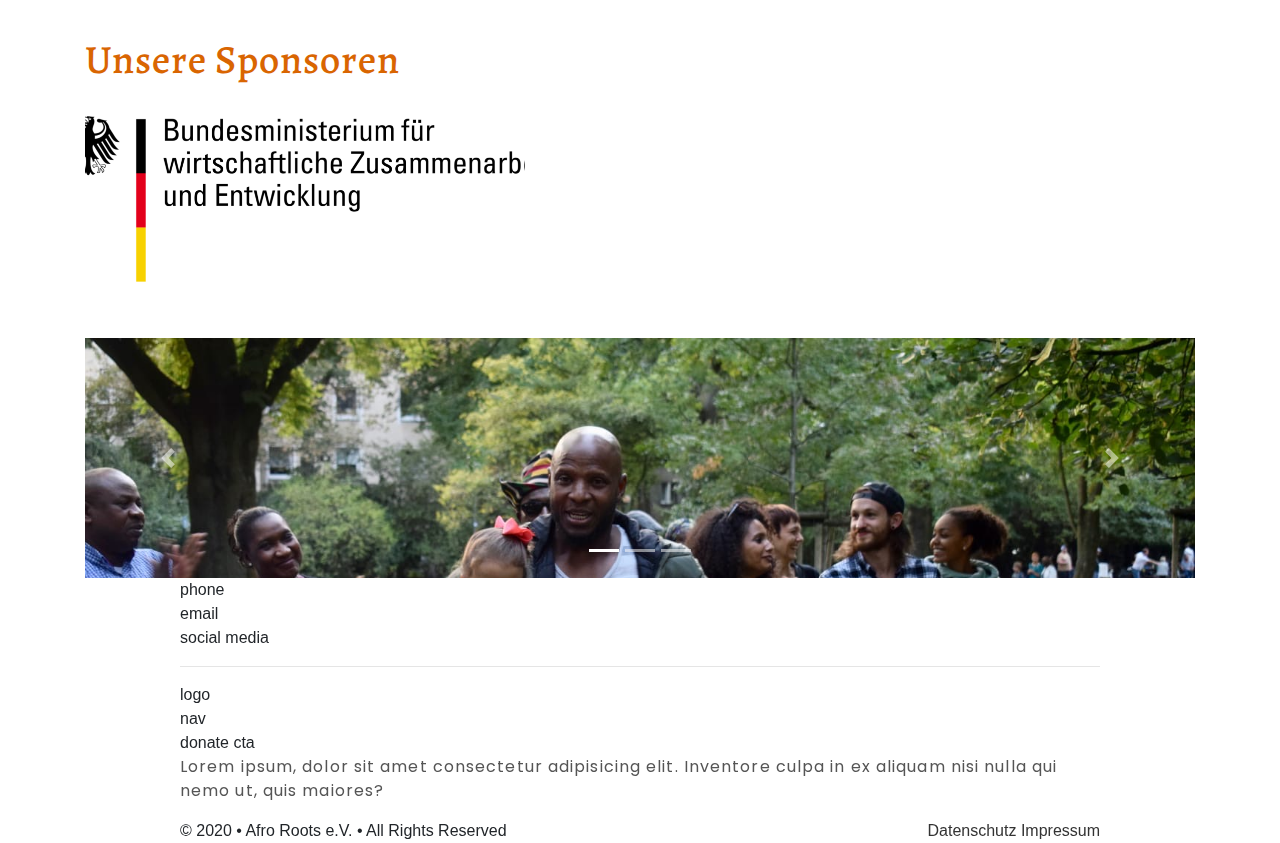
==== commit e629ba6f: "home changes" ====
--- a/index.html
+++ b/index.html
@@ -54,7 +54,7 @@
                   <a href="uberuns.html">Über Uns</a>
                 </li>
                 <li>
-                  <a href="leistungen.html">News</a>
+                  <a href="blog.html">News</a>
                 </li>
                 <li>
                   <a href="projekte.html">Events</a>
@@ -89,8 +89,10 @@
                 <div class="btn btn-lg btn-secondary">Jetzt Spenden</div>
               </div>
             </div>
-            <div class="col-sm-12 col-lg-6 offset-lg-1">
-              <img src="img/africa.svg" alt="" class="img-fluid" />
+            <div
+              class="col-sm-12 col-lg-6 mt-3 mt-lg-0 offset-lg-1 text-center"
+            >
+              <img src="img/africa.svg" alt="" />
             </div>
           </div>
         </div>
@@ -112,8 +114,8 @@
             </div>
             <div class="col-sm-12 col-lg-3 mb-4 mb-lg-0">
               <div>
-                <img class="icon mb-3" src="img/education.svg" alt="" />
-                <h4>Bildung</h4>
+                <img class="icon mb-3" src="img/culture.svg" alt="" />
+                <h4>Kultur</h4>
                 <p>
                   Lorem ipsum dolor sit amet consectetur, adipisicing elit.
                   Quasi, provident?
@@ -122,8 +124,8 @@
             </div>
             <div class="col-sm-12 col-lg-3 mb-4 mb-lg-0">
               <div>
-                <img class="icon mb-3" src="img/education.svg" alt="" />
-                <h4>Bildung</h4>
+                <img class="icon mb-3" src="img/event.svg" alt="" />
+                <h4>Events</h4>
                 <p>
                   Lorem ipsum dolor sit amet consectetur, adipisicing elit.
                   Quasi, provident?
@@ -132,8 +134,8 @@
             </div>
             <div class="col-sm-12 col-lg-3">
               <div>
-                <img class="icon mb-3" src="img/education.svg" alt="" />
-                <h4>Bildung</h4>
+                <img class="icon mb-3" src="img/sport.svg" alt="" />
+                <h4>Sport</h4>
                 <p>
                   Lorem ipsum dolor sit amet consectetur, adipisicing elit.
                   Quasi, provident?
@@ -147,8 +149,8 @@
       <section class="padding">
         <div class="container">
           <div class="row d-block d-lg-flex align-items-lg-center">
-            <div class="col-sm-12 col-lg-5 mb-5 mb-lg-0">
-              <h2>Wer wir sind</h2>
+            <div class="col-sm-12 col-lg-6 mb-5 mb-lg-0">
+              <h2 class="mb-3">Wer wir sind</h2>
               <p>
                 Lorem ipsum dolor sit amet consectetur, adipisicing elit. Nulla
                 autem voluptatibus distinctio, laboriosam amet sit?
@@ -157,12 +159,12 @@
                 Lorem ipsum dolor sit amet consectetur, adipisicing elit. Nulla
                 autem voluptatibus distinctio, laboriosam amet sit?
               </p>
-              <div class="btns">
+              <div class="btns mt-4">
                 <div class="btn btn-lg btn-primary">Jetzt Spenden</div>
                 <div class="btn btn-lg btn-secondary">Jetzt Spenden</div>
               </div>
             </div>
-            <div class="col-sm-12 col-lg-5 offset-lg-2">
+            <div class="col-sm-12 col-lg-5 offset-lg-1">
               <img src="img/img-bbq-1.JPG" alt="" class="img-fluid" />
             </div>
           </div>
@@ -172,21 +174,25 @@
       <section class="padding">
         <div class="container">
           <div class="row">
-            <div class="col-12">
+            <div class="col-12 mb-3">
               <h2>Was gibt es neues bei uns</h2>
             </div>
             <div class="col-sm-12 col-lg-4">
               <div class="card border-0 w-100">
-                <img
-                  class="card-img-top"
-                  src="img/img-bbq-1.JPG"
-                  alt="Card image cap"
-                />
+                <a href="#">
+                  <img
+                    class="img-fluid"
+                    src="img/img-bbq-1.JPG"
+                    alt="Card image cap"
+                  />
+                </a>
                 <div class="card-body py-3 px-0">
                   <span class="d-block mb-2">20. Oktober 2020</span>
-                  <h5 class="card-title">
-                    Bedeutung und Auswirkung des Pariser Abkommens für Afrika
-                  </h5>
+                  <a href="#">
+                    <h5 class="card-title">
+                      Bedeutung und Auswirkung des Pariser Abkommens für Afrika
+                    </h5>
+                  </a>
                   <p class="card-text">
                     Some quick example text to build on the card title and make
                     up the bulk of the card's content.
@@ -198,52 +204,7 @@
                 </div>
               </div>
             </div>
-            <div class="col-sm-12 col-lg-4">
-              <div class="card border-0 w-100">
-                <img
-                  class="card-img-top"
-                  src="img/img-bbq-1.JPG"
-                  alt="Card image cap"
-                />
-                <div class="card-body py-3 px-0">
-                  <span class="d-block mb-2">20. Oktober 2020</span>
-                  <h5 class="card-title">
-                    Bedeutung und Auswirkung des Pariser Abkommens für Afrika
-                  </h5>
-                  <p class="card-text">
-                    Some quick example text to build on the card title and make
-                    up the bulk of the card's content.
-                  </p>
-                  <div>
-                    <a href="#" class="read-more-btn">Go somewhere</a
-                    ><i class="far fa-arrow-alt-circle-right"></i>
-                  </div>
-                </div>
-              </div>
-            </div>
-            <div class="col-sm-12 col-lg-4">
-              <div class="card border-0 w-100"">
-                <img
-                  class="card-img-top"
-                  src="img/img-bbq-1.JPG"
-                  alt="Card image cap"
-                />
-                <div class="card-body py-3 px-0">
-                  <span class="d-block mb-2">20. Oktober 2020</span>
-                  <h5 class="card-title">
-                    Bedeutung und Auswirkung des Pariser Abkommens für Afrika
-                  </h5>
-                  <p class="card-text">
-                    Some quick example text to build on the card title and make
-                    up the bulk of the card's content.
-                  </p>
-                  <div>
-                    <a href="#" class="read-more-btn">Go somewhere</a
-                    ><i class="far fa-arrow-alt-circle-right"></i>
-                  </div>
-                </div>
-              </div>
-            </div>
+
             <div class="col-sm-12 col-12 text-center mt-4">
               <a href="#" class="show-more-btn">Alle anzeigen</a>
             </div>
@@ -256,7 +217,7 @@
           class="container-fluid d-flex align-items-center justify-content-center h-100"
         >
           <div class="row">
-            <div class="col-12">
+            <div class="col-12 text-center">
               <h2>Afrika Roots e.V. steht für Zusammenhalt</h2>
             </div>
           </div>
@@ -266,29 +227,35 @@
       <section class="padding">
         <div class="container">
           <div class="row">
-            <div class="col-12">
+            <div class="col-12 mb-3">
               <h2>Was gibt es neues bei uns</h2>
             </div>
             <div class="col-sm-12 col-lg-4">
               <div class="card border-0 w-100">
-                <div class="card-img-wrap h-100 w-100">
-                  <div class="card-overlay h-100 w-100">
-                    <span>2020</span>
-                    <div>
-                      <h2>20</h2>
-                      <h4>Oktober</h4>
+                <a href="#">
+                  <div class="card-img-wrap h-100 w-100">
+                    <div
+                      class="card-overlay h-100 w-100 d-flex align-items-center justify-content-center"
+                    >
+                      <span class="event-date">2020</span>
+                      <div class="text-center text-uppercase">
+                        <h2>20</h2>
+                        <h4>Oktober</h4>
+                      </div>
                     </div>
-                  </div>
-                  <img
-                    class="card-img-top"
-                    src="img/img-bbq-1.JPG"
-                    alt="Card image cap"
-                  />
-                </div>
+                    <img
+                      class="img-fluid"
+                      src="img/img-bbq-1.JPG"
+                      alt="Card image cap"
+                    />
+                  </div>
+                </a>
                 <div class="card-body py-3 px-0">
-                  <h5 class="card-title">
-                    Bedeutung und Auswirkung des Pariser Abkommens für Afrika
-                  </h5>
+                  <a href="#">
+                    <h5 class="card-title">
+                      Bedeutung und Auswirkung des Pariser Abkommens für Afrika
+                    </h5>
+                  </a>
                   <div>
                     <a href="#" class="read-more-btn">Go somewhere</a
                     ><i class="far fa-arrow-alt-circle-right"></i>
@@ -303,6 +270,139 @@
           </div>
         </div>
       </section>
+
+      <section class="padding">
+        <div class="container">
+          <div class="row">
+            <div class="col-12 mb-3">
+              <h2>Unsere Sponsoren</h2>
+            </div>
+            <div class="col-sm-12 col-lg-4">
+              <div>
+                <img src="img/sponsor-1.png" alt="" />
+              </div>
+            </div>
+          </div>
+        </div>
+      </section>
+
+      <section>
+        <div class="container">
+          <div class="row">
+            <div class="col-12">
+              <div
+                id="carouselExampleIndicators"
+                class="carousel slide"
+                data-ride="carousel"
+              >
+                <ol class="carousel-indicators">
+                  <li
+                    data-target="#carouselExampleIndicators"
+                    data-slide-to="0"
+                    class="active"
+                  ></li>
+                  <li
+                    data-target="#carouselExampleIndicators"
+                    data-slide-to="1"
+                  ></li>
+                  <li
+                    data-target="#carouselExampleIndicators"
+                    data-slide-to="2"
+                  ></li>
+                </ol>
+                <div class="carousel-inner" style="height: 15rem !important">
+                  <div class="carousel-item active">
+                    <img
+                      class="d-block w-100"
+                      src="img/img-bbq-1.JPG"
+                      alt="First slide"
+                    />
+                  </div>
+                  <div class="carousel-item">
+                    <img
+                      class="d-block w-100"
+                      src="img/sponsor-1.png"
+                      alt="Second slide"
+                    />
+                  </div>
+                  <div class="carousel-item">
+                    <img
+                      class="d-block w-100"
+                      src="img/img-bbq-1.JPG"
+                      alt="Third slide"
+                    />
+                  </div>
+                </div>
+                <a
+                  class="carousel-control-prev"
+                  href="#carouselExampleIndicators"
+                  role="button"
+                  data-slide="prev"
+                >
+                  <span
+                    class="carousel-control-prev-icon"
+                    aria-hidden="true"
+                  ></span>
+                  <span class="sr-only">Previous</span>
+                </a>
+                <a
+                  class="carousel-control-next"
+                  href="#carouselExampleIndicators"
+                  role="button"
+                  data-slide="next"
+                >
+                  <span
+                    class="carousel-control-next-icon"
+                    aria-hidden="true"
+                  ></span>
+                  <span class="sr-only">Next</span>
+                </a>
+              </div>
+            </div>
+          </div>
+        </div>
+      </section>
+
+      <footer>
+        <div class="container">
+          <div class="row">
+            <div class="col-sm-12 col-lg-10 offset-lg-1">
+              <div class="footer-top">
+                <div>
+                  <div>phone</div>
+                  <div>email</div>
+                  <div>social media</div>
+                </div>
+                <hr />
+                <div>
+                  <div>logo</div>
+                  <div>nav</div>
+                  <div>donate cta</div>
+                </div>
+                <div>
+                  <p>
+                    Lorem ipsum, dolor sit amet consectetur adipisicing elit.
+                    Inventore culpa in ex aliquam nisi nulla qui nemo ut, quis
+                    maiores?
+                  </p>
+                </div>
+              </div>
+              <div
+                class="footer-bottom d-flex flex-column-reverse flex-lg-row justify-content-lg-between text-center"
+              >
+                <span
+                  >&copy; <span id="footer-date">2020</span> • Afro Roots e.V. •
+                  All Rights Reserved</span
+                >
+                <div>
+                  <a href="#">Datenschutz</a>
+                  <a href="#">Impressum</a>
+                </div>
+              </div>
+            </div>
+          </div>
+        </div>
+      </footer>
     </div>
   </body>
 
--- a/style.css
+++ b/style.css
@@ -1,6 +1,72 @@
+/* FONTS */
+@font-face {
+  font-family: "Alegreya Bold";
+  src: url("fonts/alegreya/Alegreya-Bold.ttf") format("truetype");
+  /* Safari, Android, iOS */
+}
+
+@font-face {
+  font-family: "Alegreya Medium";
+  src: url("fonts/alegreya/Alegreya-Medium.ttf") format("truetype");
+  /* Safari, Android, iOS */
+}
+
+@font-face {
+  font-family: "Poppins Regular";
+  src: url("fonts/poppins/Poppins-Regular.ttf") format("truetype");
+  /* Safari, Android, iOS */
+}
+
+@font-face {
+  font-family: "Poppins Medium";
+  src: url("fonts/poppins/Poppins-Medium.ttf") format("truetype");
+  /* Safari, Android, iOS */
+}
+
 /* GLOBAL STYLES */
 .padding {
-  padding: 4rem 0;
+  padding: 3rem 0;
+}
+
+h1 {
+  font-size: 2em !important;
+  font-family: "Alegreya Bold", sans-serif;
+  letter-spacing: 1px;
+}
+
+@media screen and (min-widt: 992px) {
+  h1 {
+    font-size: 4em !important;
+  }
+}
+
+h2,
+h3,
+h4,
+h5,
+h6 {
+  font-family: "Alegreya Medium", sans-serif;
+  letter-spacing: 1px;
+}
+
+h2 {
+  font-size: 2.5em !important;
+  color: #d96501;
+}
+
+p {
+  font-family: "Poppins Regular", sans-serif;
+  letter-spacing: 1.1px;
+  color: #555555;
+}
+
+a {
+  text-decoration: none;
+  color: #333333 !important;
+}
+
+.btn {
+  background: #d96501 !important;
 }
 
 nav {
@@ -134,16 +200,16 @@
 }
 
 nav .links-container ul li a {
-  font-family: "Montserrat Medium", sans-serif;
+  font-family: "Poppins Regular", sans-serif;
   text-transform: uppercase;
-  color: #3f3c3c;
+  color: #333333;
   font-size: 1.6em;
   -webkit-transition: all 0.4s ease;
   transition: all 0.4s ease;
 }
 
 nav .links-container ul li a:hover {
-  color: #46b3e6;
+  color: #d96501;
 }
 
 @media screen and (min-width: 992px) {
@@ -153,7 +219,7 @@
 }
 
 nav .links-container ul li .active {
-  color: #46b3e6;
+  color: #d96501;
 }
 
 nav a {
@@ -180,7 +246,7 @@
 }
 
 nav #menu-btn span {
-  background: #3f3c3c;
+  background: #333333;
   width: 32px;
   height: 4px;
   margin-bottom: 0.25em;
@@ -248,7 +314,7 @@
   right: 3rem;
   width: 2rem;
   height: 2rem;
-  background: #46b3e6;
+  background: #d96501;
   place-items: center;
   border-radius: 8px;
   -webkit-animation: bounce 3s ease-in-out infinite;
@@ -297,8 +363,20 @@
   }
 }
 
+/* HEADER */
 header {
   height: 100vh;
+}
+
+header img {
+  height: 20rem;
+}
+
+@media screen and (min-width: 992px) {
+  header img {
+    height: 100%;
+    width: 100%;
+  }
 }
 
 .banner {
@@ -322,6 +400,17 @@
 
 .card-overlay {
   position: absolute;
-  background: red;
+  background: #0000006b;
+  color: #fff;
+}
+
+.event-date {
+  position: absolute;
+  top: 16px;
+  left: 16px;
+}
+
+.icon {
+  height: 3rem;
 }
 /*# sourceMappingURL=style.css.map */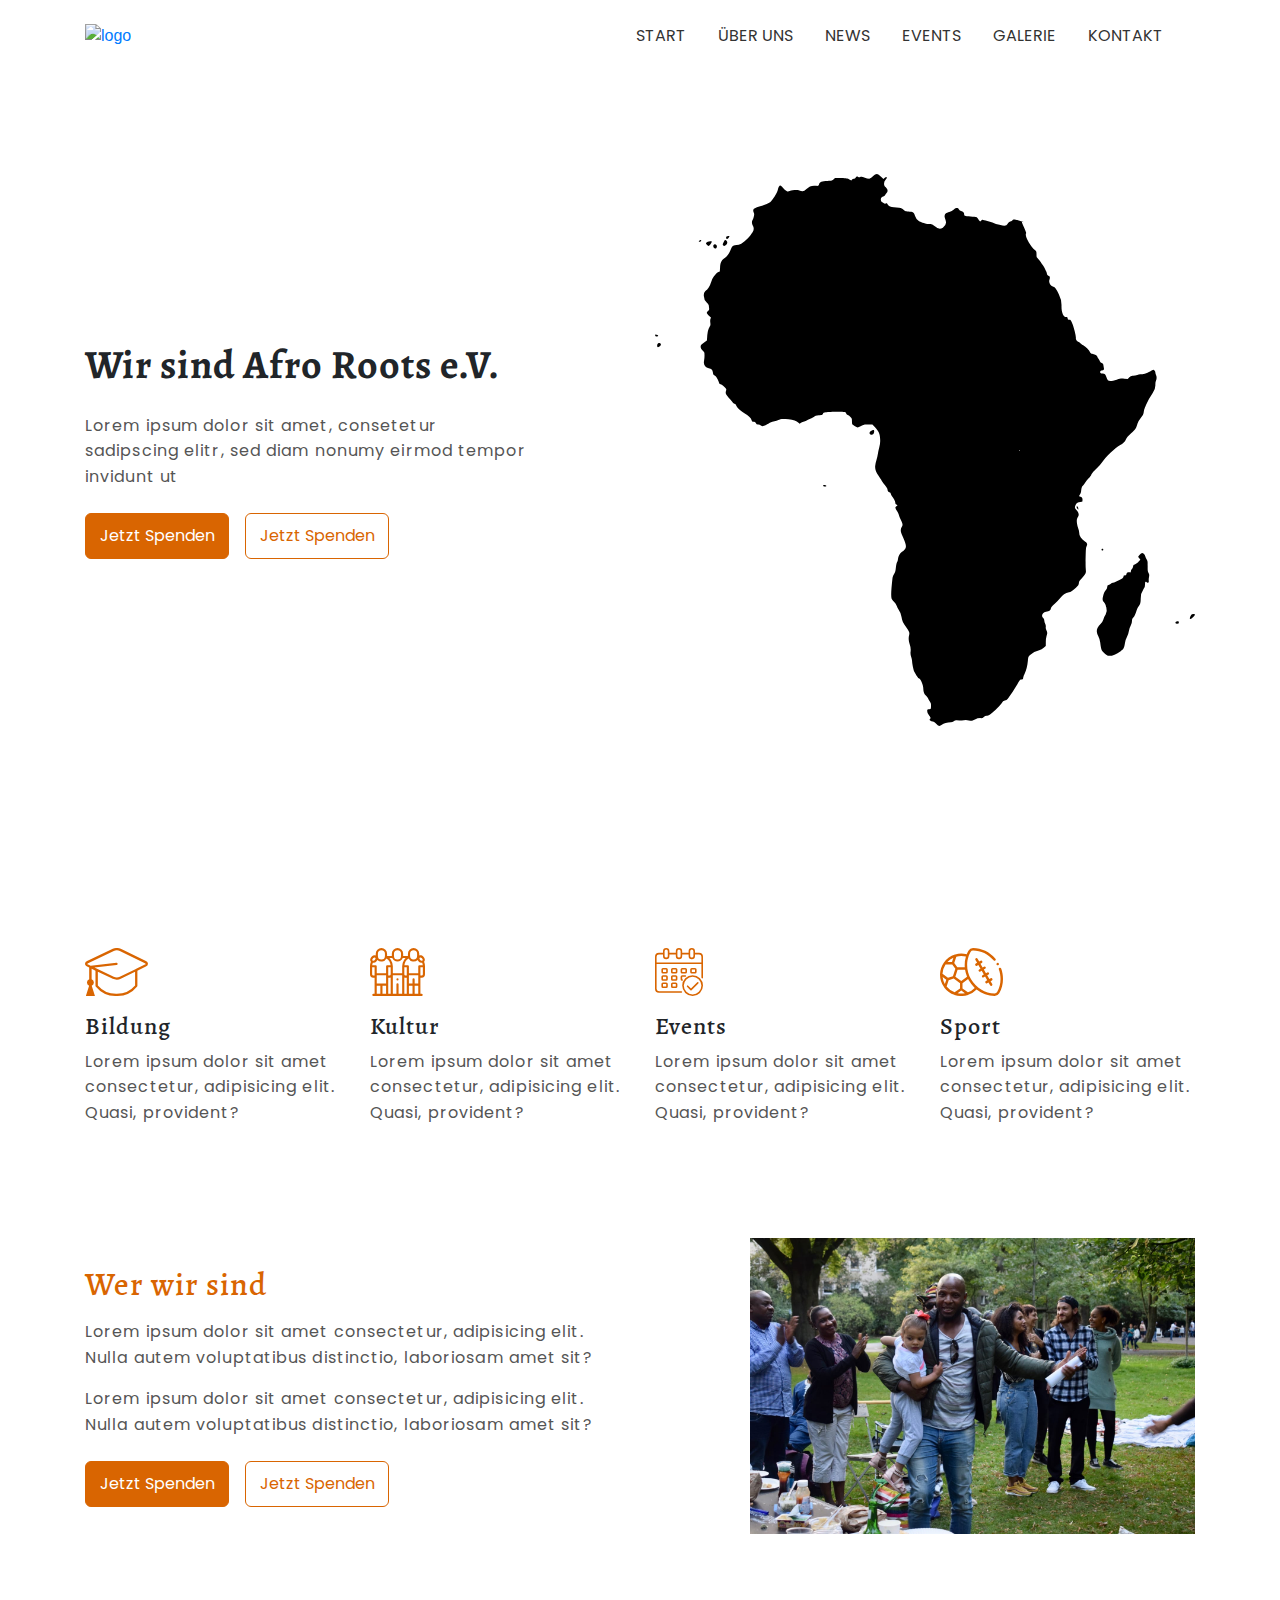
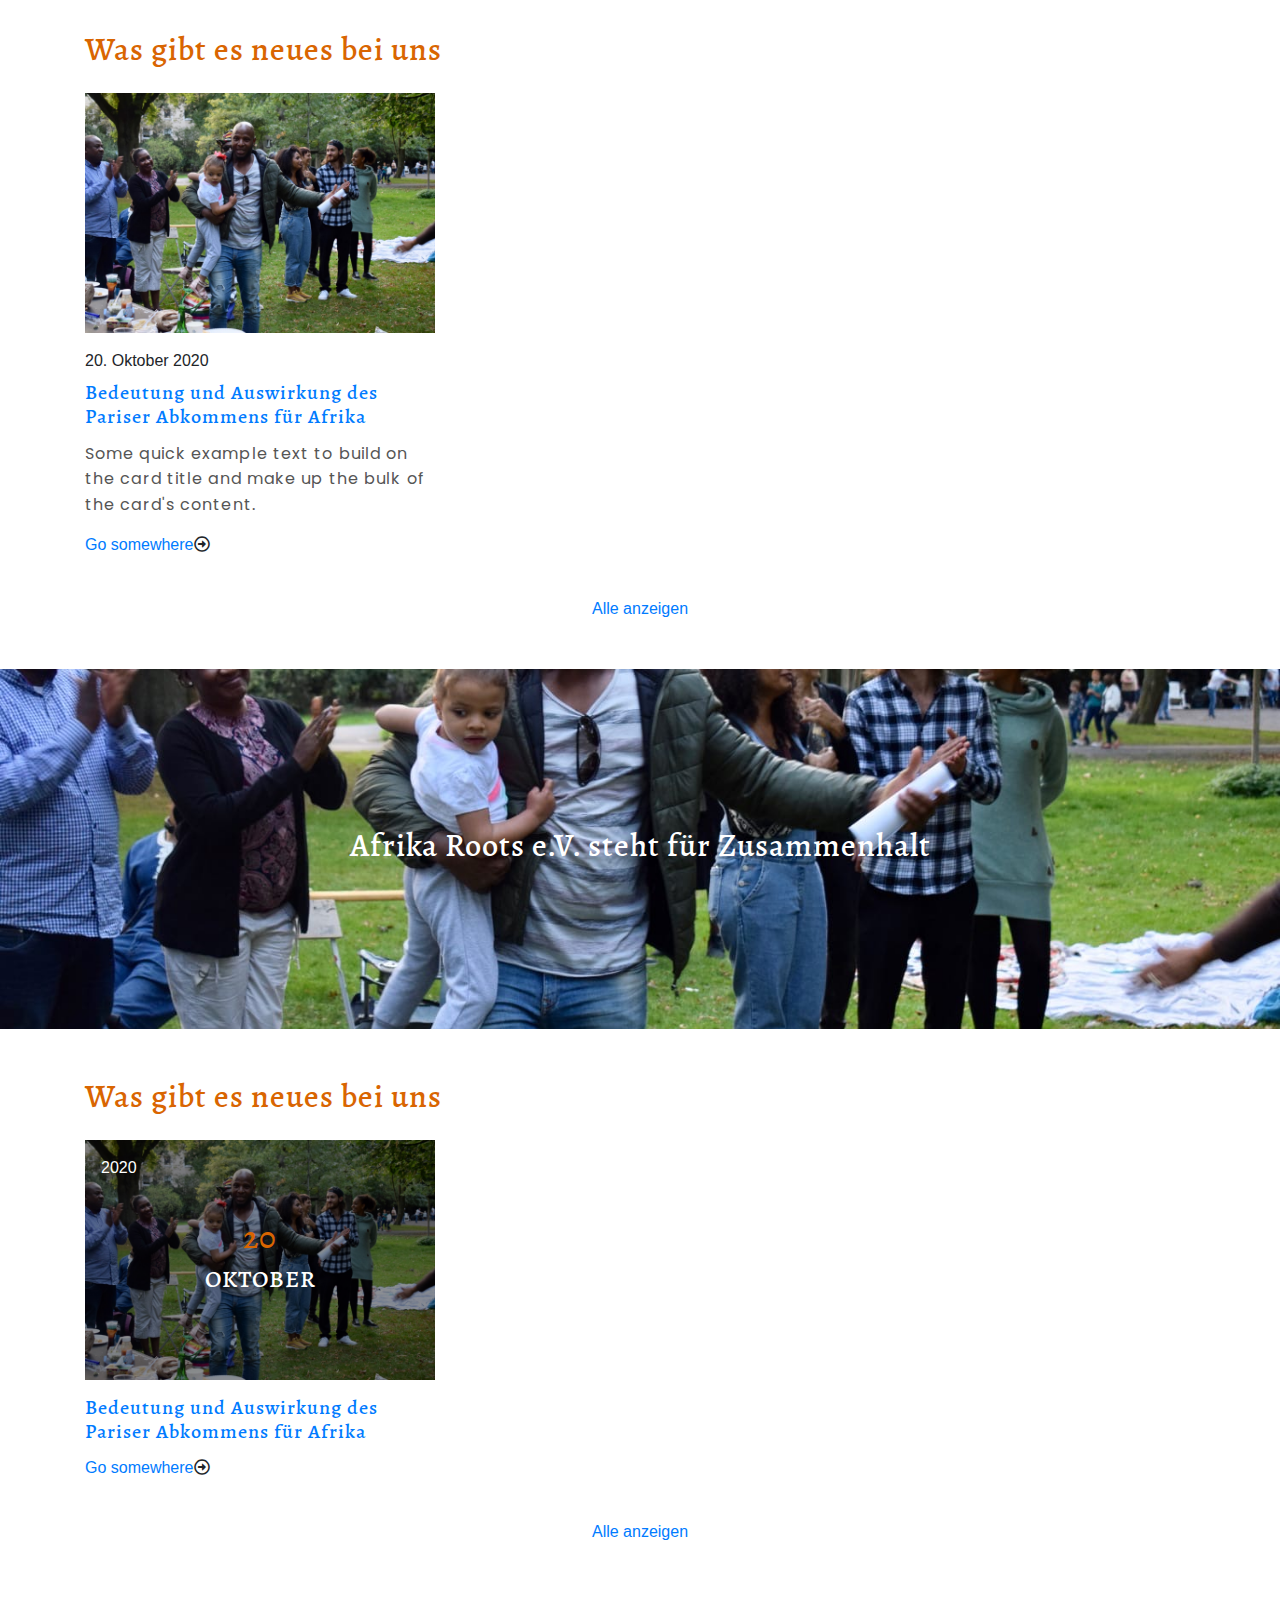
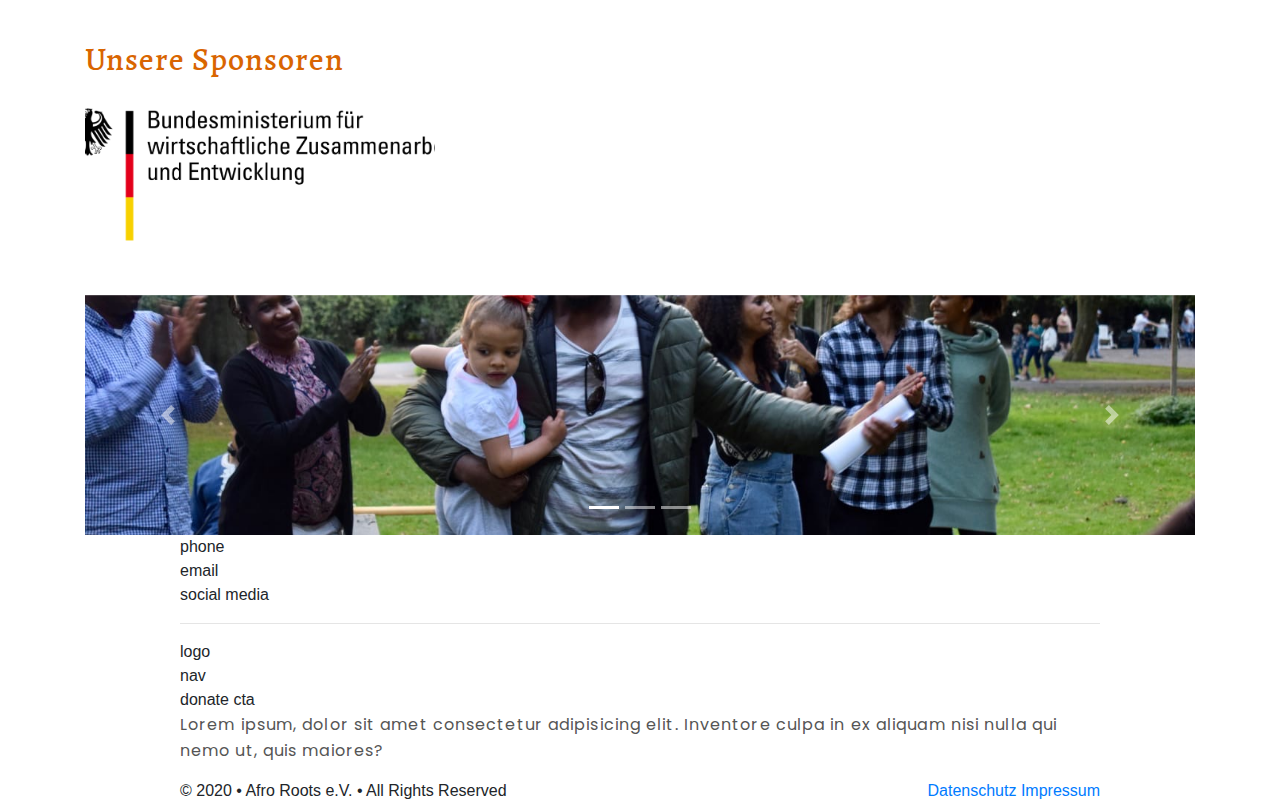
==== commit e93acb85: "add pages and gallery" ====
--- a/index.html
+++ b/index.html
@@ -51,7 +51,7 @@
                   <a href="index.html">Start</a>
                 </li>
                 <li>
-                  <a href="uberuns.html">Über Uns</a>
+                  <a href="about.html">Über Uns</a>
                 </li>
                 <li>
                   <a href="blog.html">News</a>
@@ -79,14 +79,14 @@
         <div class="container h-100 d-flex align-items-center">
           <div class="row d-flex align-items-center">
             <div class="col-sm-12 col-lg-5 mb-5 mb-lg-0">
-              <h1>Wir sind Afro Roots e.V.</h1>
+              <h1 class="mb-4">Wir sind Afro Roots e.V.</h1>
               <p>
                 Lorem ipsum dolor sit amet, consetetur sadipscing elitr, sed
                 diam nonumy eirmod tempor invidunt ut
               </p>
-              <div class="btns">
-                <div class="btn btn-lg btn-primary">Jetzt Spenden</div>
-                <div class="btn btn-lg btn-secondary">Jetzt Spenden</div>
+              <div class="mt-4 d-flex">
+                <a class="button mr-3">Jetzt Spenden</a>
+                <a class="button button-2">Jetzt Spenden</a>
               </div>
             </div>
             <div
@@ -159,9 +159,9 @@
                 Lorem ipsum dolor sit amet consectetur, adipisicing elit. Nulla
                 autem voluptatibus distinctio, laboriosam amet sit?
               </p>
-              <div class="btns mt-4">
-                <div class="btn btn-lg btn-primary">Jetzt Spenden</div>
-                <div class="btn btn-lg btn-secondary">Jetzt Spenden</div>
+              <div class="mt-4 d-flex">
+                <a class="button mr-3">Jetzt Spenden</a>
+                <a class="button button-2">Jetzt Spenden</a>
               </div>
             </div>
             <div class="col-sm-12 col-lg-5 offset-lg-1">
@@ -180,11 +180,7 @@
             <div class="col-sm-12 col-lg-4">
               <div class="card border-0 w-100">
                 <a href="#">
-                  <img
-                    class="img-fluid"
-                    src="img/img-bbq-1.JPG"
-                    alt="Card image cap"
-                  />
+                  <img src="img/img-bbq-1.JPG" alt="Card image cap" />
                 </a>
                 <div class="card-body py-3 px-0">
                   <span class="d-block mb-2">20. Oktober 2020</span>
@@ -279,7 +275,7 @@
             </div>
             <div class="col-sm-12 col-lg-4">
               <div>
-                <img src="img/sponsor-1.png" alt="" />
+                <img src="img/sponsor-1.png" class="img-fluid" alt="" />
               </div>
             </div>
           </div>
--- a/style.css
+++ b/style.css
@@ -29,14 +29,14 @@
 }
 
 h1 {
-  font-size: 2em !important;
+  font-size: 2.5em;
   font-family: "Alegreya Bold", sans-serif;
   letter-spacing: 1px;
 }
 
 @media screen and (min-widt: 992px) {
   h1 {
-    font-size: 4em !important;
+    font-size: 4em;
   }
 }
 
@@ -50,23 +50,56 @@
 }
 
 h2 {
-  font-size: 2.5em !important;
+  font-size: 1.5em;
   color: #d96501;
+}
+
+@media screen and (min-widt: 992px) {
+  h2 {
+    font-size: 2.5em !important;
+  }
 }
 
 p {
   font-family: "Poppins Regular", sans-serif;
   letter-spacing: 1.1px;
   color: #555555;
+  line-height: 1.6em;
 }
 
 a {
   text-decoration: none;
-  color: #333333 !important;
-}
-
-.btn {
-  background: #d96501 !important;
+  cursor: pointer;
+}
+
+.button {
+  background: #d96501;
+  display: block;
+  padding: 10px 12px;
+  width: 100%;
+  color: #fff !important;
+  text-align: center;
+  font-family: "Poppins Regular", sans-serif;
+  border-radius: 6px;
+  -webkit-box-sizing: border-box;
+          box-sizing: border-box;
+  cursor: pointer;
+  border: 1px solid #d96501;
+}
+
+@media screen and (min-width: 992px) {
+  .button {
+    width: 144px;
+  }
+}
+
+.button-2 {
+  background: none;
+  color: #d96501 !important;
+}
+
+.button-2:hover {
+  color: blue !important;
 }
 
 nav {
@@ -76,6 +109,8 @@
   height: 4.5em;
   -webkit-transition: all 0.4s ease;
   transition: all 0.4s ease;
+  color: #d96501 !important;
+  background: #fff;
 }
 
 nav .logo {
@@ -143,16 +178,6 @@
   -webkit-transition: all 0.4s ease;
   transition: all 0.4s ease;
   z-index: 22;
-}
-
-nav .links-container .btn {
-  display: none;
-}
-
-@media screen and (min-width: 992px) {
-  nav .links-container .btn {
-    display: block;
-  }
 }
 
 nav .links-container ul {
@@ -316,7 +341,7 @@
   height: 2rem;
   background: #d96501;
   place-items: center;
-  border-radius: 8px;
+  border-radius: 6px;
   -webkit-animation: bounce 3s ease-in-out infinite;
           animation: bounce 3s ease-in-out infinite;
   visibility: hidden;
@@ -369,7 +394,7 @@
 }
 
 header img {
-  height: 20rem;
+  height: 14rem;
 }
 
 @media screen and (min-width: 992px) {
@@ -377,6 +402,12 @@
     height: 100%;
     width: 100%;
   }
+}
+
+.page header {
+  padding-top: 4.5em;
+  height: 30vh;
+  background: url("img/img-bbq-1.JPG");
 }
 
 .banner {
@@ -394,11 +425,22 @@
   color: #fff;
 }
 
-.card-img-wrap {
+.card img {
+  height: 100%;
+  width: 100%;
+}
+
+@media screen and (min-width: 992px) {
+  .card img {
+    height: 15rem;
+  }
+}
+
+.card .card-img-wrap {
   position: relative;
 }
 
-.card-overlay {
+.card .card-overlay {
   position: absolute;
   background: #0000006b;
   color: #fff;
@@ -413,4 +455,228 @@
 .icon {
   height: 3rem;
 }
+
+#gallery img {
+  height: 75vw;
+  -o-object-fit: cover;
+     object-fit: cover;
+}
+
+@media (min-width: 576px) {
+  #gallery img {
+    height: 35vw;
+  }
+}
+
+@media (min-width: 992px) {
+  #gallery img {
+    height: 18vw;
+  }
+}
+
+.carousel-item img {
+  height: 60vw;
+  -o-object-fit: cover;
+     object-fit: cover;
+}
+
+@media (min-width: 576px) {
+  .carousel-item img {
+    height: 350px;
+  }
+}
+
+* {
+  -webkit-transition: 0.3s;
+  transition: 0.3s;
+}
+
+#gallery.custom {
+  padding: 0 15px;
+}
+
+#gallery.custom img {
+  display: block;
+  margin: 15px 0;
+  border-radius: 300px 30px 300px 300px;
+}
+
+#gallery.custom img:hover {
+  border-radius: 30px 90px 30px 30px;
+}
+
+#exampleModal.custom .modal-content {
+  background: none;
+  border: none;
+}
+
+#exampleModal.custom .modal-header {
+  border: none;
+}
+
+#exampleModal.custom .modal-header button {
+  background: none;
+  border-radius: 100px 100px 0 0;
+  padding: 5px 10px;
+  opacity: 1;
+  position: relative;
+  top: 3px;
+  border: solid 2px white;
+}
+
+@media (min-width: 992px) {
+  #exampleModal.custom .modal-header button {
+    top: 15px;
+  }
+}
+
+#exampleModal.custom .modal-header button:hover {
+  top: 3px;
+}
+
+#exampleModal.custom .modal-header span {
+  color: white;
+}
+
+#exampleModal.custom .modal-body {
+  padding: 0;
+  border: none;
+  position: relative;
+}
+
+#exampleModal.custom .modal-body::before, #exampleModal.custom .modal-body::after {
+  content: "";
+  height: 50px;
+  width: 50px;
+  display: block;
+  position: absolute;
+  background: white;
+  border-radius: 3px 10px;
+}
+
+@media (min-width: 768px) {
+  #exampleModal.custom .modal-body::before, #exampleModal.custom .modal-body::after {
+    border-radius: 3px 30px;
+    height: 100px;
+    width: 100px;
+  }
+}
+
+#exampleModal.custom .modal-body::before {
+  top: -5px;
+  left: -5px;
+}
+
+@media (min-width: 768px) {
+  #exampleModal.custom .modal-body::before {
+    top: -15px;
+    left: -15px;
+  }
+}
+
+#exampleModal.custom .modal-body::after {
+  bottom: -5px;
+  right: -5px;
+  z-index: -1;
+}
+
+@media (min-width: 768px) {
+  #exampleModal.custom .modal-body::after {
+    bottom: -15px;
+    right: -15px;
+  }
+}
+
+#exampleModal.custom .modal-footer {
+  border: none;
+  margin-top: 60px;
+}
+
+@media (min-width: 992px) {
+  #exampleModal.custom .modal-footer {
+    margin-top: 40px;
+  }
+}
+
+#exampleModal.custom .modal-footer .btn {
+  margin: auto;
+  border: solid 2px white;
+  background: none;
+  text-transform: uppercase;
+  font-size: 0.8em;
+  letter-spacing: 0.1em;
+  font-weight: bold;
+  padding: 0.2em 0.7em;
+}
+
+#exampleModal.custom .modal-footer .btn:hover {
+  background: white;
+  color: black;
+}
+
+#exampleModal.custom .carousel-control-prev,
+#exampleModal.custom .carousel-control-next {
+  font-size: 2em;
+  top: auto;
+  opacity: 1;
+  bottom: -52px;
+}
+
+@media (min-width: 768px) {
+  #exampleModal.custom .carousel-control-prev,
+  #exampleModal.custom .carousel-control-next {
+    top: 0;
+    opacity: 0.5;
+    bottom: 0;
+  }
+}
+
+#exampleModal.custom .carousel-control-next-icon,
+#exampleModal.custom .carousel-control-prev-icon {
+  height: 30px;
+  width: 30px;
+}
+
+@media (min-width: 768px) {
+  #exampleModal.custom .carousel-control-prev {
+    left: -90px;
+  }
+}
+
+@media (min-width: 768px) {
+  #exampleModal.custom .carousel-control-next {
+    right: -90px;
+  }
+}
+
+#exampleModal.custom .carousel-indicators {
+  bottom: -60px;
+}
+
+@media (min-width: 992px) {
+  #exampleModal.custom .carousel-indicators {
+    bottom: -30px;
+  }
+}
+
+#exampleModal.custom .carousel-indicators li {
+  height: 30px;
+  border-radius: 100px;
+  background: none;
+  border: solid 2px white;
+}
+
+@media (min-width: 992px) {
+  #exampleModal.custom .carousel-indicators li {
+    height: 10px;
+  }
+}
+
+#exampleModal.custom .carousel-indicators li:hover {
+  background: white;
+}
+
+#exampleModal.custom .carousel-indicators li.active {
+  background: white;
+}
 /*# sourceMappingURL=style.css.map */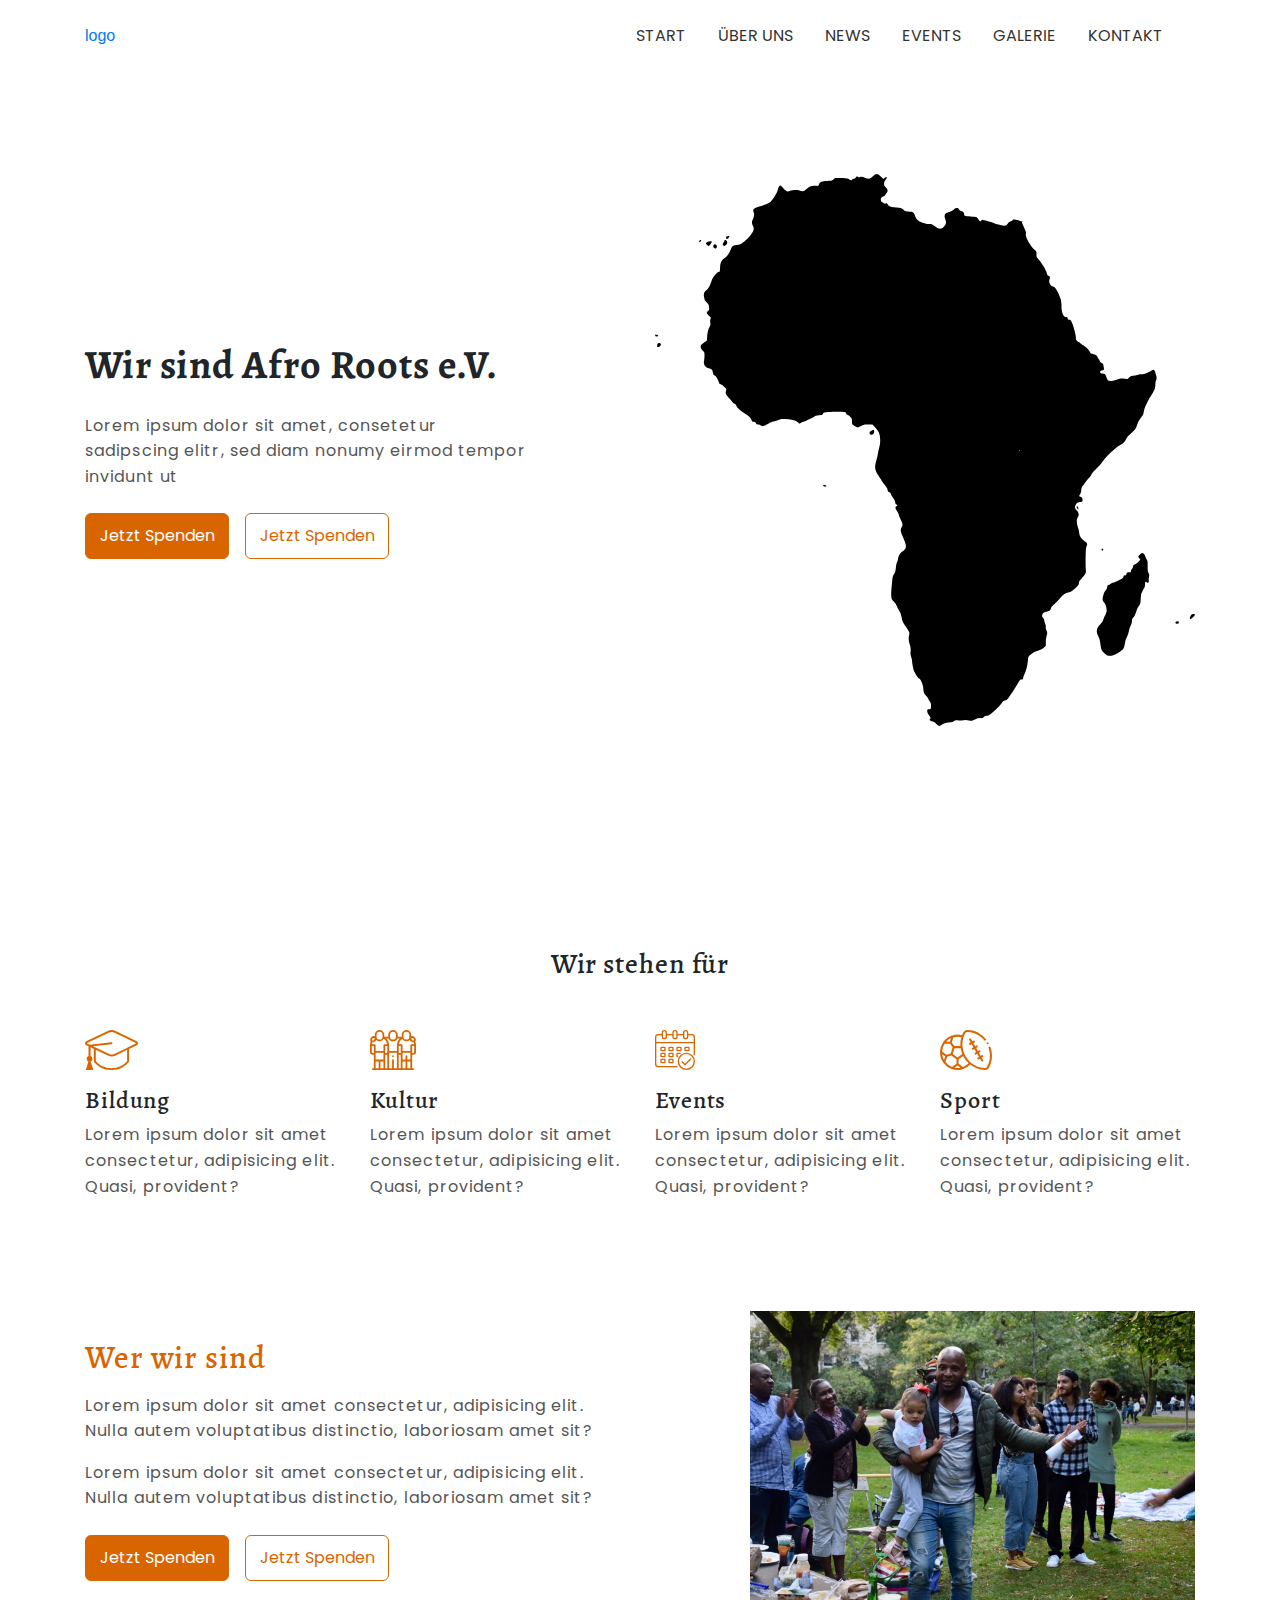
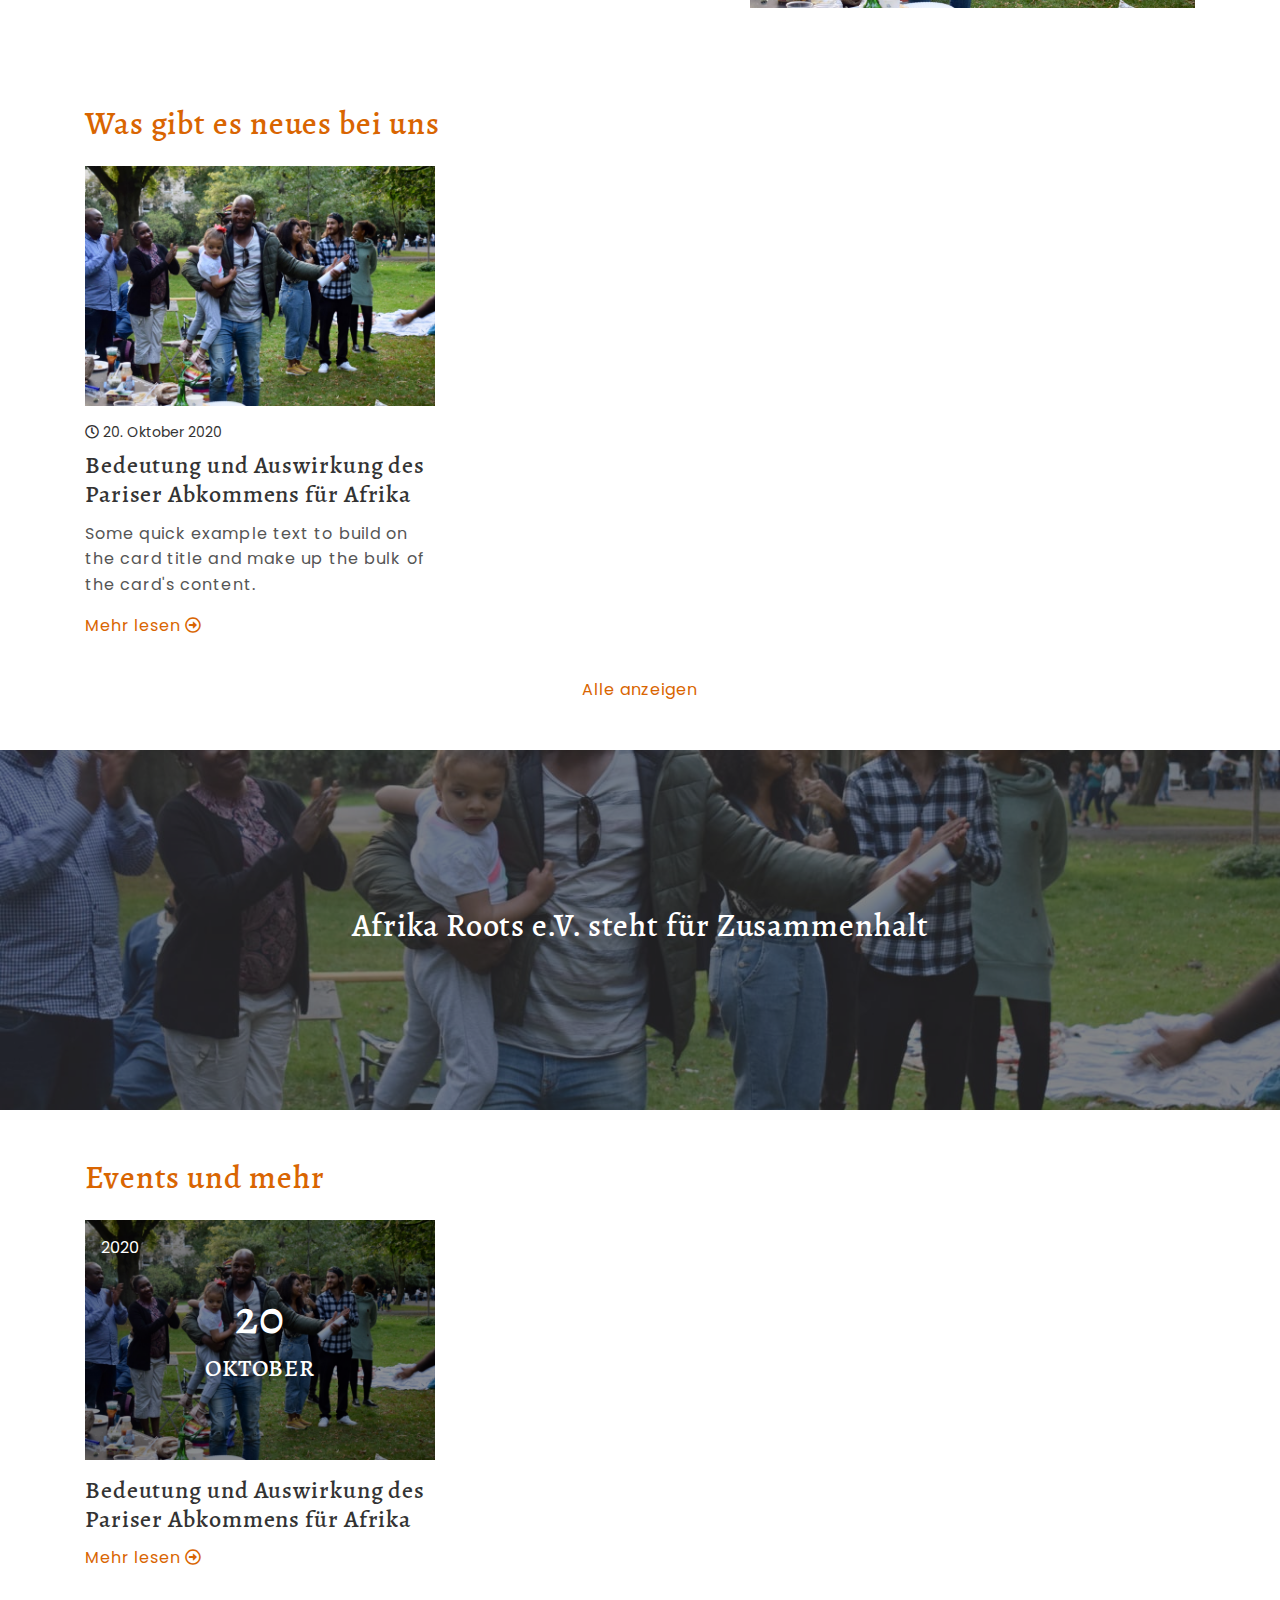
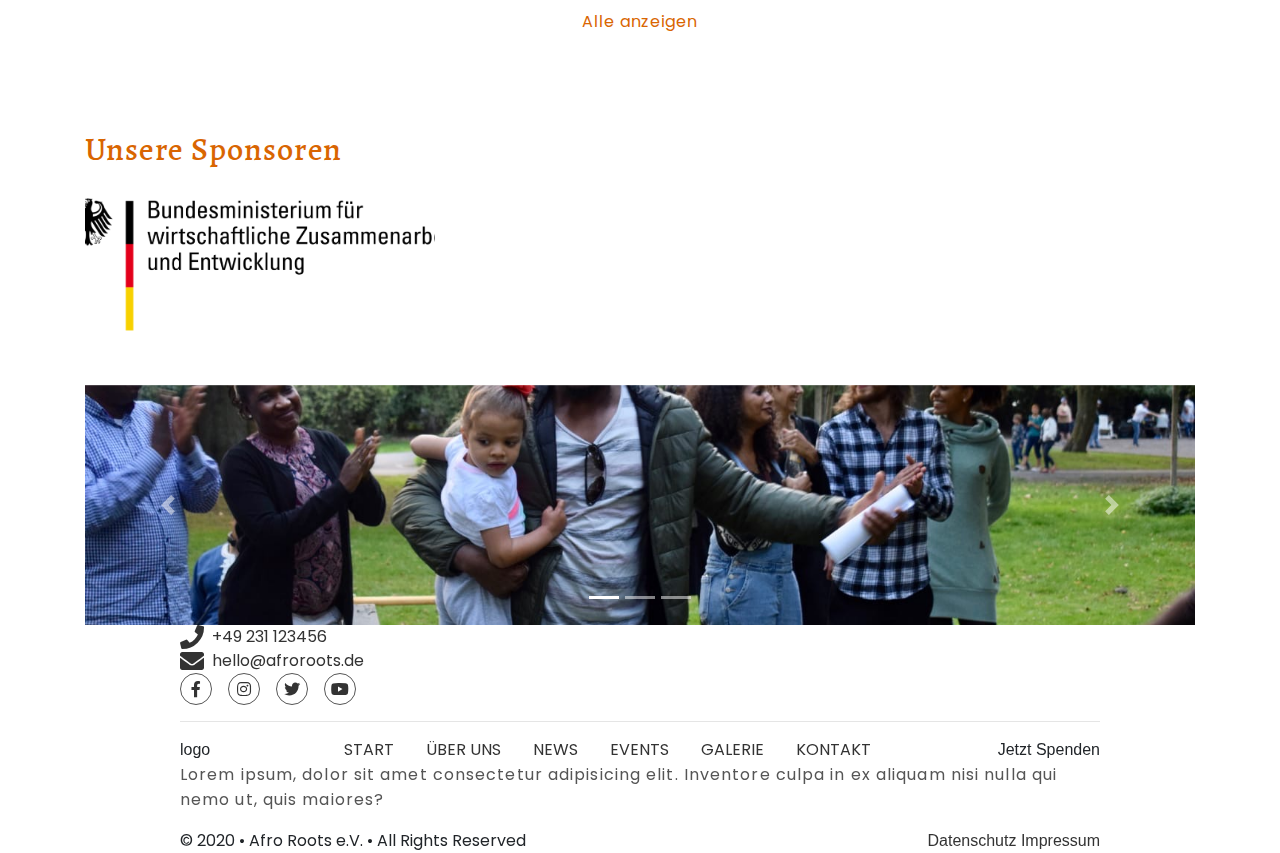
==== commit 4ff7ae7e: "changes" ====
--- a/index.html
+++ b/index.html
@@ -35,9 +35,7 @@
             <div
               class="nav-header d-flex align-items-center justify-content-between"
             >
-              <a class="logo" href="index.html"
-                ><img src="img/logo.svg" alt="logo"
-              /></a>
+              <a class="logo" href="index.html">logo</a>
               <div id="menu-btn">
                 <span></span>
                 <span></span>
@@ -102,6 +100,9 @@
       <section class="padding">
         <div class="container">
           <div class="row">
+            <div class="col-12 text-center">
+              <h3 class="mb-5">Wir stehen für</h3>
+            </div>
             <div class="col-sm-12 col-lg-3 mb-4 mb-lg-0">
               <div>
                 <img class="icon mb-3" src="img/education.svg" alt="" />
@@ -183,19 +184,24 @@
                   <img src="img/img-bbq-1.JPG" alt="Card image cap" />
                 </a>
                 <div class="card-body py-3 px-0">
-                  <span class="d-block mb-2">20. Oktober 2020</span>
+                  <a href="#" class="card-date d-block mb-1"
+                    ><i class="far fa-clock mb-2"></i>
+                    <span>20. Oktober 2020</span></a
+                  >
                   <a href="#">
-                    <h5 class="card-title">
+                    <h4 class="card-title">
                       Bedeutung und Auswirkung des Pariser Abkommens für Afrika
-                    </h5>
+                    </h4>
                   </a>
                   <p class="card-text">
                     Some quick example text to build on the card title and make
                     up the bulk of the card's content.
                   </p>
                   <div>
-                    <a href="#" class="read-more-btn">Go somewhere</a
-                    ><i class="far fa-arrow-alt-circle-right"></i>
+                    <a href="#" class="read-more-btn"
+                      ><span class="mr-1">Mehr lesen</span
+                      ><i class="far fa-arrow-alt-circle-right"></i
+                    ></a>
                   </div>
                 </div>
               </div>
@@ -224,7 +230,7 @@
         <div class="container">
           <div class="row">
             <div class="col-12 mb-3">
-              <h2>Was gibt es neues bei uns</h2>
+              <h2>Events und mehr</h2>
             </div>
             <div class="col-sm-12 col-lg-4">
               <div class="card border-0 w-100">
@@ -248,13 +254,15 @@
                 </a>
                 <div class="card-body py-3 px-0">
                   <a href="#">
-                    <h5 class="card-title">
+                    <h4 class="card-title">
                       Bedeutung und Auswirkung des Pariser Abkommens für Afrika
-                    </h5>
+                    </h4>
                   </a>
                   <div>
-                    <a href="#" class="read-more-btn">Go somewhere</a
-                    ><i class="far fa-arrow-alt-circle-right"></i>
+                    <a href="#" class="read-more-btn"
+                      ><span class="mr-1">Mehr lesen</span
+                      ><i class="far fa-arrow-alt-circle-right"></i
+                    ></a>
                   </div>
                 </div>
               </div>
@@ -364,16 +372,73 @@
           <div class="row">
             <div class="col-sm-12 col-lg-10 offset-lg-1">
               <div class="footer-top">
-                <div>
-                  <div>phone</div>
-                  <div>email</div>
-                  <div>social media</div>
+                <div
+                  class="d-flex flex-column flex-lg-row justify-content-between align-items-center text-left text-lg-center"
+                >
+                  <div>
+                    <a href="#" class="d-flex align-items-center">
+                      <i class="fas fa-phone"></i><span>+49 231 123456</span></a
+                    >
+                    <a href="#" class="d-flex align-items-center">
+                      <i class="fas fa-envelope mr-2"></i
+                      ><span>hello@afroroots.de</span></a
+                    >
+                    <div class="d-flex">
+                      <a
+                        href="#"
+                        class="social-icon mr-3 d-flex align-items-center justify-content-center"
+                      >
+                        <i class="fab fa-facebook-f"></i>
+                      </a>
+                      <a
+                        href="#"
+                        class="social-icon mr-3 d-flex align-items-center justify-content-center"
+                      >
+                        <i class="fab fa-instagram"></i>
+                      </a>
+                      <a
+                        href="#"
+                        class="social-icon mr-3 d-flex align-items-center justify-content-center"
+                      >
+                        <i class="fab fa-twitter"></i>
+                      </a>
+                      <a
+                        href="#"
+                        class="social-icon d-flex align-items-center justify-content-center"
+                      >
+                        <i class="fab fa-youtube"></i>
+                      </a>
+                    </div>
+                  </div>
                 </div>
                 <hr />
-                <div>
+                <div
+                  class="d-block d-lg-flex align-items-center justify-content-between"
+                >
                   <div>logo</div>
-                  <div>nav</div>
-                  <div>donate cta</div>
+                  <div>
+                    <ul>
+                      <li>
+                        <a href="index.html">Start</a>
+                      </li>
+                      <li>
+                        <a href="about.html">Über Uns</a>
+                      </li>
+                      <li>
+                        <a href="blog.html">News</a>
+                      </li>
+                      <li>
+                        <a href="projekte.html">Events</a>
+                      </li>
+                      <li>
+                        <a href="projekte.html">Galerie</a>
+                      </li>
+                      <li>
+                        <a href="kontakt.html">Kontakt</a>
+                      </li>
+                    </ul>
+                  </div>
+                  <div><a>Jetzt Spenden</a></div>
                 </div>
                 <div>
                   <p>
--- a/style.css
+++ b/style.css
@@ -31,7 +31,7 @@
 h1 {
   font-size: 2.5em;
   font-family: "Alegreya Bold", sans-serif;
-  letter-spacing: 1px;
+  letter-spacing: 0.9px;
 }
 
 @media screen and (min-widt: 992px) {
@@ -46,7 +46,7 @@
 h5,
 h6 {
   font-family: "Alegreya Medium", sans-serif;
-  letter-spacing: 1px;
+  letter-spacing: 0.9px;
 }
 
 h2 {
@@ -65,6 +65,10 @@
   letter-spacing: 1.1px;
   color: #555555;
   line-height: 1.6em;
+}
+
+span {
+  font-family: "Poppins Regular", sans-serif;
 }
 
 a {
@@ -99,9 +103,27 @@
 }
 
 .button-2:hover {
-  color: blue !important;
-}
-
+  color: #fff !important;
+  background: #d96501;
+}
+
+.read-more-btn span {
+  color: #d96501;
+  font-family: "Poppins Regular", sans-serif;
+  letter-spacing: 0.9px;
+}
+
+.read-more-btn i {
+  color: #d96501;
+}
+
+.show-more-btn {
+  font-family: "Poppins Regular", sans-serif;
+  color: #d96501;
+  letter-spacing: 0.9px;
+}
+
+/* NAVBAR */
 nav {
   position: fixed;
   width: 100%;
@@ -410,8 +432,34 @@
   background: url("img/img-bbq-1.JPG");
 }
 
+.page header::after {
+  content: "";
+  position: absolute;
+  z-index: 2;
+  width: 100%;
+  height: 30vh;
+  top: 0;
+  left: 0;
+  background: #555555;
+  opacity: 0.8;
+}
+
+/* BANNER */
 .banner {
   height: 40vh;
+  position: relative;
+}
+
+.banner::after {
+  content: "";
+  position: absolute;
+  z-index: 2;
+  width: 100%;
+  height: 40vh;
+  top: 0;
+  left: 0;
+  background: #333333;
+  opacity: 0.6;
 }
 
 .banner-home {
@@ -422,7 +470,14 @@
 }
 
 .banner-home h2 {
+  position: relative;
+  z-index: 3;
   color: #fff;
+}
+
+/* CARD */
+.card .card-date {
+  font-size: 14px;
 }
 
 .card img {
@@ -434,6 +489,10 @@
   .card img {
     height: 15rem;
   }
+}
+
+.card a {
+  color: #333333;
 }
 
 .card .card-img-wrap {
@@ -446,6 +505,15 @@
   color: #fff;
 }
 
+.card .card-overlay h2 {
+  color: #fff;
+  font-size: 3em;
+}
+
+.card .card-overlay span {
+  font-family: "Poppins Regular", sans-serif;
+}
+
 .event-date {
   position: absolute;
   top: 16px;
@@ -453,9 +521,100 @@
 }
 
 .icon {
-  height: 3rem;
-}
-
+  height: 2.5rem;
+}
+
+/* FOOTER */
+footer a {
+  text-decoration: none;
+  color: #333333;
+}
+
+footer i {
+  font-size: 1.5em;
+  margin-right: 0.5rem;
+}
+
+footer ul {
+  display: -webkit-box;
+  display: -ms-flexbox;
+  display: flex;
+  -webkit-box-orient: vertical;
+  -webkit-box-direction: normal;
+      -ms-flex-direction: column;
+          flex-direction: column;
+  margin: 0;
+  -webkit-box-align: start;
+      -ms-flex-align: start;
+          align-items: start;
+  -webkit-transition: all 0.4s ease;
+  transition: all 0.4s ease;
+}
+
+@media screen and (min-width: 992px) {
+  footer ul {
+    -webkit-box-orient: horizontal;
+    -webkit-box-direction: normal;
+        -ms-flex-direction: row;
+            flex-direction: row;
+    -webkit-box-align: center;
+        -ms-flex-align: center;
+            align-items: center;
+  }
+}
+
+footer ul li {
+  display: inline-block;
+  margin-bottom: 2rem;
+}
+
+footer ul li:last-child {
+  display: inline-block;
+}
+
+@media screen and (min-width: 992px) {
+  footer ul li {
+    margin-bottom: 0;
+    margin-right: 2em !important;
+  }
+}
+
+footer ul li a {
+  font-family: "Poppins Regular", sans-serif;
+  text-transform: uppercase;
+  color: #333333;
+  font-size: 1.6em;
+  -webkit-transition: all 0.4s ease;
+  transition: all 0.4s ease;
+}
+
+footer ul li a:hover {
+  color: #d96501;
+}
+
+@media screen and (min-width: 992px) {
+  footer ul li a {
+    font-size: 1em;
+  }
+}
+
+footer ul li .active {
+  color: #d96501;
+}
+
+footer .social-icon {
+  border: 1px solid #555555;
+  border-radius: 50%;
+  width: 2rem;
+  height: 2rem;
+}
+
+footer .social-icon i {
+  font-size: 1em;
+  margin-right: 0;
+}
+
+/* GALLERY */
 #gallery img {
   height: 75vw;
   -o-object-fit: cover;
